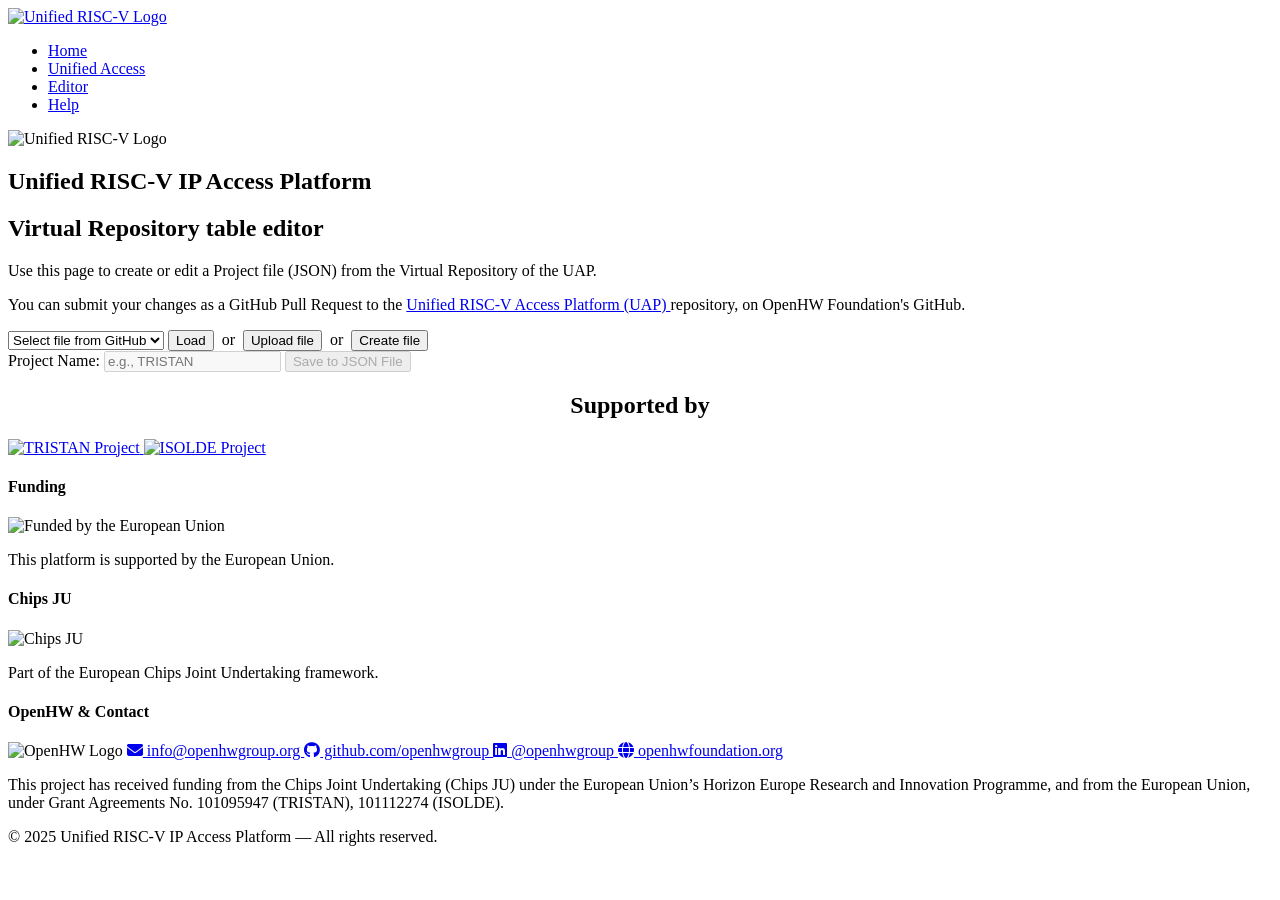
==== editor.html @ 3da15f6e "Merge pull request #126 from cairo-caplan/main Allow the License field to have multiple values, and " ====
<!--
#-------------------------------------------------------------------------------
# Copyright (C) 2025 Eclipse Foundation
# 
# This program and the accompanying materials are made
# available under the terms of the Eclipse Public License 2.0
# which is available at https://www.eclipse.org/legal/epl-2.0/
# 
# SPDX-License-Identifier: EPL-2.0
#-------------------------------------------------------------------------------
-->

<!DOCTYPE html>
<html lang="en">
<head>
  <meta charset="UTF-8" />
  <title>Editor page - Unified RISC-V Access Platform</title>
  <meta name="viewport" content="width=device-width, initial-scale=1.0" />

  <!-- Common stylesheet -->
  <link rel="stylesheet" href="style.css" />

  <!-- Font Awesome for footer icons -->
  <link rel="stylesheet"
        href="https://cdnjs.cloudflare.com/ajax/libs/font-awesome/6.5.0/css/all.min.css" />
</head>
<body class="page-with-layout editor-page">

  <!-- Shared header -->
	<header>
	  <div class="nav-container">
	
	    <div class="nav-brand">
	      <a href="index.html">
	        <img src="images/unified-riscv-horizontal-logo.png"
	             alt="Unified RISC-V Logo"
	             class="nav-logo-img">
	      </a>
	    </div>
	    <nav>
	      <ul>
	        <li><a href="index.html">Home</a></li>
	        <li><a href="unified-access.html">Unified Access</a></li>
	        <li><a href="editor.html">Editor</a></li>
	        <li><a href="help.html">Help</a></li>
	      </ul>
	    </nav>
	  </div>
	</header>

  <!-- Page content -->
  <main>
    <section class="hero">
      <img src="images/logo_unified-riscv.png" alt="Unified RISC-V Logo" />
      <h1>Unified RISC-V IP Access Platform</h1>
      <h2>Virtual Repository table editor</h2>
    </section>
    <section>
      <p>Use this page to create or edit a Project file (JSON) from the Virtual Repository of the UAP.</p>
      <p>
        You can submit your changes as a GitHub Pull Request to the
        <a href="https://github.com/openhwgroup/uap/"
           target="_blank" rel="noopener noreferrer">
          Unified RISC-V Access Platform (UAP)
        </a>
        repository, on OpenHW Foundation's GitHub.
      </p>

      <div class="editor-controls">
        <select id="file-selector">
          <option value="">Select file from GitHub</option>
        </select>
        <button id="load-file-btn">Load</button>
        <span>&nbsp;or&nbsp;</span>
        <button id="load-local-btn">Upload file</button>
        <input type="file" id="local-file-input" accept=".json" style="display: none;" />
        <span>&nbsp;or&nbsp;</span>
        <button id="create-new-btn">Create file</button>
      </div>

      <div class="editor-controls">
        <label for="project-name-input">Project Name:</label>
        <input type="text" id="project-name-input" placeholder="e.g., TRISTAN" disabled />
        <button id="save-json-btn" disabled>Save to JSON File</button>
      </div>
    </section>

   <div class="table-viewport">
	  <div class="table-container table-fixed">
	    <table id="data-table">
	      <thead></thead>
	      <tbody></tbody>
	    </table>
	  </div>
	</div>
  <!-- Sponsors -->
	<section id="sponsors" class="sponsors">
	  <h2 align="center">Supported by</h2>
	  <div class="sponsor-logos">
	    <a href="https://tristan-project.eu/" target="_blank">
	      <img src="images/tristan-logo.png" alt="TRISTAN Project" class="sponsor-logo">
	    </a>
	    <a href="https://isolde-project.eu/" target="_blank">
	      <img src="images/isolde-logo.png" alt="ISOLDE Project" class="sponsor-logo">
	    </a>
	  </div>
	</section>
  </main>

  <script src="editor.js"></script>

  <!-- Shared footer -->
  <footer>
    <div class="footer-grid">

      <!-- Column 1: EU -->
      <div class="footer-col">
        <h4>Funding</h4>
        <img src="images/eu-funded.png" class="footer-logo" alt="Funded by the European Union">
        <p>This platform is supported by the European Union.</p>
      </div>

      <!-- Column 2: Chips JU -->
      <div class="footer-col">
        <h4>Chips JU</h4>
        <img src="images/chips-ju.png" class="footer-logo" alt="Chips JU">
        <p>Part of the European Chips Joint Undertaking framework.</p>
      </div>

      <!-- Column 3: OpenHW + Contact -->
      <div class="footer-col">
        <h4>OpenHW &amp; Contact</h4>
        <img src="images/openhw-logo.png" class="footer-logo" alt="OpenHW Logo">

        <a href="mailto:info@openhwgroup.org" class="footer-icon">
          <i class="fas fa-envelope"></i> info@openhwgroup.org
        </a>
        <a href="https://github.com/openhwgroup" class="footer-icon">
          <i class="fab fa-github"></i> github.com/openhwgroup
        </a>
        <a href="https://www.linkedin.com/company/openhwgroup" class="footer-icon">
          <i class="fab fa-linkedin"></i> @openhwgroup
        </a>
        <a href="https://openhwfoundation.org/" class="footer-icon">
          <i class="fas fa-globe"></i> openhwfoundation.org
        </a>
      </div>

    </div>

    <div class="footer-bottom">
      <p>
        This project has received funding from the Chips Joint Undertaking (Chips JU)
        under the European Union’s Horizon Europe Research and Innovation Programme,
        and from the European Union, under Grant Agreements No. 101095947 (TRISTAN), 101112274 (ISOLDE).
      </p>
      <p>© 2025 Unified RISC-V IP Access Platform — All rights reserved.</p>
    </div>
  </footer>

</body>
</html>
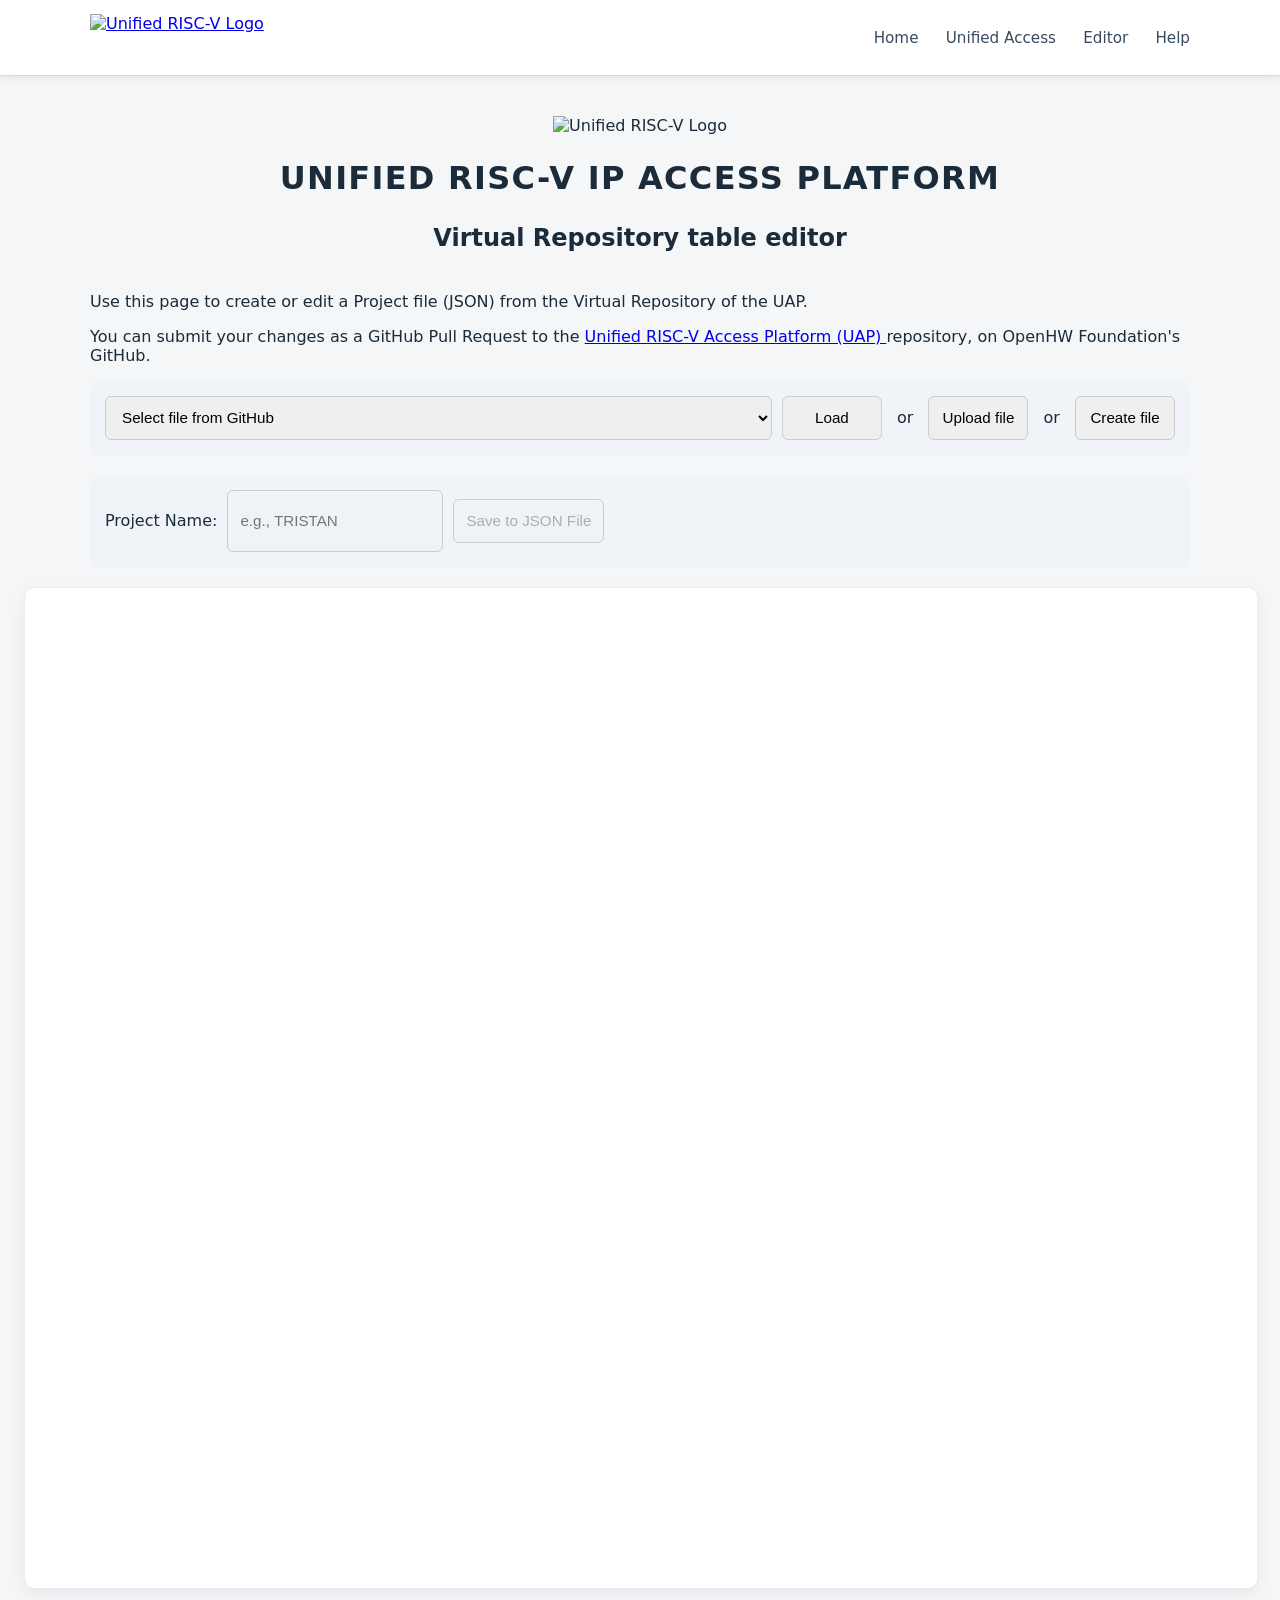
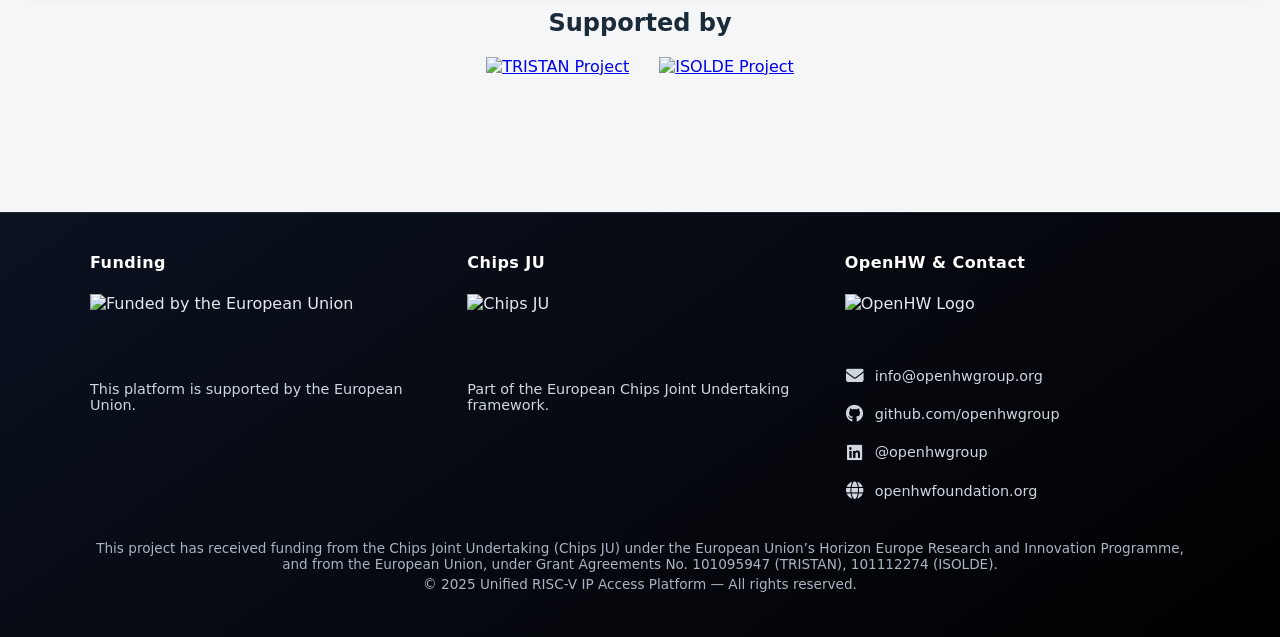
==== commit c687b133: "[uap][editor] Creation of shared.js for shared UI and business logic" ====
--- a/editor.html
+++ b/editor.html
@@ -107,7 +107,7 @@
 	</section>
   </main>
 
-  <script src="editor.js"></script>
+  <script type="module" src="editor.js"></script>
 
   <!-- Shared footer -->
   <footer>
--- a/style.css
+++ b/style.css
@@ -0,0 +1,991 @@
+/*
+ *-------------------------------------------------------------------------------
+ * Copyright (C) 2025 philippe
+ * Copyright (C) 2025 Eclipse Foundation
+ * 
+ * This program and the accompanying materials are made
+ * available under the terms of the Eclipse Public License 2.0
+ * which is available at https://www.eclipse.org/legal/epl-2.0/
+ * 
+ * SPDX-License-Identifier: EPL-2.0
+ *-------------------------------------------------------------------------------
+*/
+
+/* =========================================================
+   Global layout & typography
+   ========================================================= */
+
+html, body {
+  margin: 0;
+  padding: 0;
+  font-family: Inter, system-ui, -apple-system, "Segoe UI", Roboto,
+               "Helvetica Neue", Arial, sans-serif;
+  background-color: #f4f6f8;
+  color: #1b2b3a;
+  min-height: 100vh;
+}
+
+/* Used on pages with header + footer layout */
+body.page-with-layout {
+  display: flex;
+  flex-direction: column;
+}
+
+/* =========================================================
+   Sponsors style
+   ========================================================= */
+.sponsor-logos {
+  display: flex;
+  gap: 30px;
+  align-items: center;
+  justify-content: center;
+  margin-top: 20px;
+}
+
+.sponsor-logo {
+  max-height: 200px;
+  object-fit: contain;
+  transition: transform 0.2s ease-in-out;
+}
+
+.sponsor-logo:hover {
+  transform: scale(1.05);
+}
+/* =========================================================
+   Header & navigation (shared)
+   ========================================================= */
+
+header {
+  background-color: #ffffff;
+  border-bottom: 1px solid #d6d9de;
+  box-shadow: 0 2px 6px rgba(0, 0, 0, 0.08);
+}
+
+.nav-container {
+  max-width: 1100px;
+  margin: 0 auto;
+  display: flex;
+  align-items: center;
+  justify-content: space-between;
+  padding: 0.85rem 1.5rem;
+}
+
+
+
+nav ul {
+  list-style: none;
+  display: flex;
+  gap: 1.7rem;
+  margin: 0;
+  padding: 0;
+}
+
+nav a {
+  color: #374a5e;
+  text-decoration: none;
+  font-size: 0.95rem;
+}
+
+nav a:hover {
+  color: #e5a300;
+}
+.nav-brand {
+  display: flex;
+  align-items: center;
+}
+
+.nav-logo-img {
+  height: 48px;    /* ajuste ici */
+  width: auto;
+  display: block;
+}
+/* =========================================================
+   Main layout for content pages
+   ========================================================= */
+
+main {
+  max-width: 1100px;
+  margin: 2.5rem auto;
+  padding: 0 1.5rem 3rem;
+}
+
+/* =========================================================
+   Landing page: hero + intro card
+   ========================================================= */
+
+.hero {
+  text-align: center;
+  margin-bottom: 2.5rem;
+}
+
+.hero img {
+  max-width: 260px;
+  height: auto;
+}
+
+.hero h1 {
+  margin-top: 1.5rem;
+  font-size: 2rem;
+  letter-spacing: 0.04em;
+  text-transform: uppercase;
+  color: #1b2b3a;
+}
+
+.content-card {
+  background: #ffffff;
+  border-radius: 16px;
+  padding: 2rem 2.25rem;
+  box-shadow: 0 6px 18px rgba(0, 0, 0, 0.12);
+  border: 1px solid #e6e7eb;
+}
+
+.content-card p {
+  line-height: 1.6;
+  margin-bottom: 1rem;
+  color: #2b3b4b;
+}
+
+.content-card ul {
+  margin: 0 0 1.5rem 1.2rem;
+  padding: 0;
+  color: #2b3b4b;
+}
+
+.content-card li {
+  margin-bottom: 0.4rem;
+}
+
+.content-card strong {
+  color: #e5a300;
+  font-weight: 600;
+}
+
+/* Call-to-action button on landing page */
+.access-button-container {
+  text-align: center;
+  margin-top: 2rem;
+}
+
+.access-button {
+  display: inline-block;
+  background: linear-gradient(135deg, #1e88e5, #1565c0);
+  color: white;
+  font-size: 1.1rem;
+  font-weight: 600;
+  padding: 14px 32px;
+  border-radius: 10px;
+  text-decoration: none;
+  box-shadow: 0 4px 12px rgba(0, 0, 0, 0.25);
+  transition: 0.25s ease;
+}
+
+.access-button:hover {
+  background: linear-gradient(135deg, #42a5f5, #1e88e5);
+  transform: translateY(-3px);
+  box-shadow: 0 8px 18px rgba(0, 0, 0, 0.35);
+}
+
+/* =========================================================
+   Unified Access table & controls (search/settings)
+   (adapted from the old CSS, color-coherent with landing)
+   ========================================================= */
+
+/* Container around the data table */
+.table-container {
+  position: relative;
+  overflow-y: auto;
+  overflow-x: auto;
+  max-height: 70vh; 
+  border-radius: 10px;
+  border: 1px solid rgba(15,23,42,0.08);
+  background: #ffffff;
+  box-shadow: 0 6px 18px rgba(16,24,40,0.06);
+  padding: 0;
+}
+
+/* Main table */
+#data-table {
+  width: 100%;
+  border-collapse: collapse;
+  table-layout: fixed;
+  font-size: 0.9rem;
+  color: #1f2937;
+}
+
+/* Make header cells positioning context for resizer and dropdown */
+#data-table th {
+  font-size: 1rem;
+  position: relative;
+  overflow: visible;
+}
+
+/* Force wrapping instead of overflow */
+#data-table th,
+#data-table td {
+  white-space: normal;
+  overflow-wrap: anywhere;
+}
+
+/* Column resizer handle */
+.resizer {
+  position: absolute;
+  right: 0;
+  top: 0;
+  width: 8px;
+  height: 100%;
+  cursor: col-resize;
+  -webkit-user-select: none;
+  user-select: none;
+  z-index: 20;
+  background: linear-gradient(90deg, rgba(0,0,0,0.06), rgba(0,0,0,0.04));
+  opacity: 0.6;
+  transition: opacity 120ms ease, background 120ms ease;
+}
+
+.resizer:hover {
+  opacity: 1;
+  background: linear-gradient(90deg, rgba(0,0,0,0.12), rgba(0,0,0,0.06));
+}
+
+/* Focus outline for keyboard users */
+.resizer:focus {
+  outline: 3px solid rgba(79,70,229,0.18);
+  box-shadow: 0 0 0 4px rgba(99,102,241,0.08);
+}
+
+/* Header text as a filter button (with caret) */
+.header-filter-btn {
+  background: transparent;
+  border: none;
+  width: 100%;
+  text-align: left;
+  padding: 6px 0;
+  font-size: inherit;
+  font-weight: 600;
+  color: inherit;
+  cursor: pointer;
+  position: relative;
+  padding-right: 22px; /* room for caret */
+}
+
+.header-filter-btn:focus {
+  outline: 3px solid rgba(59,130,246,0.12);
+}
+
+/* Caret triangle */
+.header-filter-btn::after {
+  content: '';
+  position: absolute;
+  right: 6px;
+  top: 50%;
+  transform: translateY(-50%) rotate(0deg);
+  width: 0;
+  height: 0;
+  border-left: 6px solid transparent;
+  border-right: 6px solid transparent;
+  border-top: 6px solid currentColor;
+  transition: transform 150ms ease, opacity 120ms ease;
+  opacity: 0.9;
+}
+
+.header-filter-btn[aria-expanded="true"]::after {
+  transform: translateY(-50%) rotate(180deg);
+}
+
+/* Bigger resizer hit area on touch devices */
+@media (pointer: coarse) {
+  .resizer {
+    width: 18px;
+    right: -6px;
+  }
+}
+
+/* Stripe rows */
+#data-table tbody tr:nth-child(even) { background-color: #ffffff; }
+#data-table tbody tr:nth-child(odd)  { background-color: #fcfdff; }
+#data-table tbody tr:hover           { background-color: #eef6ff; }
+
+/* Make the whole table header (all rows) sticky inside the scrollable container */
+#data-table thead {
+  position: sticky;
+  top: 0;
+  z-index: 102;
+}
+
+/* Visual style for all header cells */
+#data-table thead th {
+  background-color: #1565c0;
+  color: #ffffff;
+  font-weight: 600;
+  letter-spacing: 0.02em;
+  padding: 12px 14px;
+  box-shadow: 0 2px 6px rgba(15,23,42,0.25);
+}
+
+th, td {
+  padding: 6px 10px;
+  border-bottom: 1px solid rgba(15,23,42,0.06);
+  text-align: left;
+  vertical-align: middle;
+}
+
+select {
+  width: 100%;
+  padding: 4px;
+}
+
+/* Custom dropdown in header filters */
+.custom-dropdown {
+  position: static;
+  display: block;
+  width: 100%;
+}
+
+.dropdown-btn {
+  width: 100%;
+  text-align: left;
+  margin-bottom: 2px;
+  overflow: visible;
+}
+
+.dropdown-btn:focus {
+  outline: 3px solid rgba(59,130,246,0.12);
+  box-shadow: 0 1px 0 rgba(0,0,0,0.04);
+}
+
+.dropdown-content {
+  display: none;
+  position: absolute;
+  left: 0;
+  top: 100%;
+  background: #fff;
+  border: 1px solid rgba(15,23,42,0.08);
+  z-index: 99999;
+  max-height: 300px;
+  overflow-y: auto;
+  width: 100%;
+  box-shadow: 0 6px 18px rgba(16,24,40,0.08);
+  border-radius: 6px;
+}
+
+.dropdown-content label {
+  display: block;
+  cursor: pointer;
+  padding: 6px;
+}
+
+/* Portal dropdown variant */
+.portal-dropdown {
+  box-shadow: 0 2px 8px rgba(0,0,0,0.15);
+}
+
+/* Mobile stacked layout for the table */
+@media screen and (max-width: 1100px) {
+  :root {
+    --mobile-label-width: 120px;
+  }
+
+  #data-table,
+  #data-table thead,
+  #data-table tbody,
+  #data-table th,
+  #data-table td,
+  #data-table tr {
+    display: block;
+    width: 100%;
+  }
+
+  #data-table thead tr {
+    display: none;
+  }
+
+  #data-table tr {
+    margin-bottom: 1em;
+    border: 1px solid #ddd;
+    box-shadow: 0 2px 4px rgba(0,0,0,0.04);
+    background: #fff;
+    padding: 8px;
+  }
+
+  #data-table td {
+    position: relative;
+    padding-left: calc(var(--mobile-label-width) + 8px);
+    border: none;
+    border-bottom: 1px solid #eee;
+    min-height: 48px;
+    box-sizing: border-box;
+  }
+
+  #data-table td:before {
+    position: absolute;
+    left: 0;
+    top: 0;
+    width: var(--mobile-label-width);
+    padding-left: 8px;
+    white-space: nowrap;
+    font-weight: bold;
+    color: #1e88e5;
+    content: attr(data-label);
+    font-size: 0.95em;
+    overflow: hidden;
+    text-overflow: ellipsis;
+  }
+}
+/* Make the table area align to the window, not to <main> */
+.table-viewport {
+  width: 100vw;                 /* full viewport width */
+  position: relative;
+  left: 50%;
+  right: 50%;
+  margin-left: -50vw;           /* pull to the left edge of the window */
+  margin-right: -50vw;          /* pull to the right edge of the window */
+  padding: 0 1.5rem;            /* same side padding as the site */
+  box-sizing: border-box;
+}
+
+.table-fixed {
+  max-width: none;              /* no width limit */
+  width: 100%;                  /* use all available width */
+  margin: 0;                    /* no centering needed */
+  min-height: 1000px;
+}
+
+
+.search-and-settings-container {
+  display: grid;
+  grid-template-columns: 1fr auto;
+  position: relative;
+  gap: 12px;
+  align-items: center;
+  margin-bottom: 20px;
+  box-sizing: border-box;
+}
+
+.search-and-settings-container #search-input {
+  width: 100%;
+  padding: 12px 16px;
+  font-size: 1rem;
+  border: 1px solid #d6d9de;
+  border-radius: 10px;
+  background-color: #ffffff;
+  transition: border-color 0.2s, box-shadow 0.2s;
+  box-shadow: 0 2px 6px rgba(0,0,0,0.04);
+}
+
+.search-and-settings-container #search-input:focus {
+  outline: none;
+  border-color: #1565c0;
+  box-shadow: 0 0 0 3px rgba(21, 101, 192, 0.1);
+}
+
+.search-and-settings-container #settings-toggle-btn {
+  background: #fff;
+  border: 1px solid #d6d9de;
+  border-radius: 10px;
+  width: 48px;
+  height: 48px;
+  font-size: 20px;
+  cursor: pointer;
+  box-shadow: 0 2px 6px rgba(0,0,0,0.06);
+  display: flex;
+  align-items: center;
+  justify-content: center;
+  transition: all 0.2s ease;
+}
+
+.search-and-settings-container #settings-toggle-btn:hover {
+  background-color: #f8f9fa;
+  border-color: #bcc2ca;
+  transform: translateY(-1px);
+}
+
+.search-and-settings-container .floating-panel {
+  position: absolute;
+  top: calc(100% + 10px);
+  right: 0;
+  width: 320px;
+  background: #fff;
+  border: 1px solid #ccc;
+  border-radius: 8px;
+  box-shadow: 0 4px 12px rgba(0,0,0,0.15);
+  z-index: 10000;
+  padding: 20px;
+}
+
+.settings-group {
+  display: flex;
+  flex-wrap: wrap;
+  gap: 10px;
+  margin-bottom: 15px;
+  padding-bottom: 15px;
+  border-bottom: 1px solid #eee;
+}
+
+.settings-group > h4 {
+  flex-basis: 100%;
+  margin: 0 0 5px 0;
+}
+
+.settings-group > label,
+.settings-group > button {
+  flex: 1 1 calc(50% - 10px);
+  box-sizing: border-box;
+}
+
+.settings-group > button {
+  height: 44px;
+  display: flex;
+  align-items: center;
+  justify-content: center;
+  border: 1px solid #ccc;
+  border-radius: 6px;
+  background-color: #fff;
+  font-size: 0.95rem;
+  transition: background-color 150ms ease-in-out;
+}
+
+.settings-group > button:not([disabled]):hover {
+  cursor: pointer;
+  background-color: #e9e9e9;
+}
+
+.floating-panel .settings-group:last-child {
+  border-bottom: none;
+  margin-bottom: 0;
+  padding-bottom: 0;
+}
+
+/* Responsive settings panel on mobile */
+@media screen and (max-width: 600px) {
+  .floating-panel {
+    top: 0;
+    left: 0;
+    right: 0;
+    bottom: 0;
+    width: 100%;
+    height: 100%;
+    border-radius: 0;
+    overflow-y: auto;
+  }
+}
+
+/* Export button (if used outside panel) */
+#export-btn {
+  margin-bottom: 10px;
+  padding: 8px 12px;
+  cursor: pointer;
+}
+
+/* =========================================================
+   Editor page styles (for editor.html)
+   ========================================================= */
+
+.editor-controls {
+  margin-bottom: 20px;
+  padding: 15px;
+  background-color: #f0f4f8;
+  border-radius: 8px;
+  display: flex;
+  align-items: center;
+  gap: 10px;
+}
+
+/* Make controls in editor consistent in height */
+.editor-controls > button,
+.editor-controls > select,
+.editor-controls > input[type="text"] {
+  padding: 8px 12px;
+  font-size: 0.95rem;
+  border: 1px solid #ccc;
+  border-radius: 6px;
+  height: 44px;
+}
+
+/* Set minimum width of rhe buttons of the Editor page*/
+.editor-controls > #load-local-btn,
+.editor-controls > #load-file-btn,
+.editor-controls > #create-new-btn {
+  min-width: 100px;
+  white-space: nowrap;
+}
+
+.editor-controls > button:not([disabled]) {
+  cursor: pointer;
+  transition: background-color 150ms ease-in-out, border-color 150ms ease-in-out;
+}
+
+.editor-controls > button:not([disabled]):hover {
+  background-color: #e9e9e9;
+  border-color: #adadad;
+}
+
+/* Editor mode: make cells input-friendly */
+body.editor-page #data-table td {
+  padding: 0;
+}
+
+body.editor-page #data-table input,
+body.editor-page #data-table select {
+  width: 100%;
+  height: 100%;
+  padding: 12px 14px;
+  box-sizing: border-box;
+  border: none;
+  border-radius: 0;
+  border-bottom: 1px solid rgba(15,23,42,0.06);
+  background-color: transparent;
+}
+
+body.editor-page #data-table input:focus,
+body.editor-page #data-table select:focus {
+  outline: 2px solid #1565c0;
+  z-index: 1;
+  position: relative;
+}
+
+/* Row actions (add/delete) */
+.row-actions-cell {
+  width: 50px !important;
+  min-width: 50px !important;
+  padding: 0 !important;
+  position: relative;
+}
+
+.row-actions-container {
+  display: flex;
+  flex-direction: row;
+  align-items: center;
+  justify-content: center;
+  position: absolute;
+  top: 0;
+  left: 0;
+  width: 100%;
+  height: 100%;
+  gap: 4px;
+  opacity: 0;
+  transition: opacity 150ms ease-in-out;
+}
+
+body.editor-page #data-table tr:hover .row-actions-container {
+  opacity: 1;
+}
+
+.row-action-btn {
+  width: 24px;
+  height: 24px;
+  border-radius: 50%;
+  border: 1px solid #ccc;
+  background-color: #fff;
+  color: #333;
+  font-size: 16px;
+  font-weight: bold;
+  line-height: 22px;
+  cursor: pointer;
+  display: flex;
+  align-items: center;
+  justify-content: center;
+  transition: background-color 150ms ease-in-out, color 150ms ease-in-out;
+}
+
+.row-action-btn.add {
+  color: #28a745;
+  border-color: #28a745;
+}
+
+.row-action-btn.delete {
+  color: #dc3545;
+  border-color: #dc3545;
+}
+
+.row-action-btn.add:hover {
+  background-color: #28a745;
+  color: #fff;
+}
+
+.row-action-btn.delete:hover {
+  background-color: #dc3545;
+  color: #fff;
+}
+
+/* Category combobox in editor */
+.category-combobox-container, .license-combobox-container {
+  position: relative;
+  width: 100%;
+  height: 100%;
+}
+
+.category-dropdown, .license-dropdown {
+  display: none;
+  position: absolute;
+  top: 100%;
+  left: 0;
+  right: 0;
+  max-height: 250px;
+  overflow-y: auto;
+  background: #fff;
+  border: 1px solid #ccc;
+  border-top: none;
+  z-index: 100;
+  box-shadow: 0 4px 8px rgba(0,0,0,0.1);
+}
+
+.category-option, .license-option {
+  padding: 10px 14px;
+  cursor: pointer;
+  font-size: 0.95rem;
+}
+
+.category-option:hover, .license-option:hover {
+  background-color: #eef6ff;
+}
+
+body.editor-page #data-table .category-combobox-container input, 
+body.editor-page #data-table .license-combobox-container input {
+  border-bottom: 1px solid rgba(15,23,42,0.06);
+}
+
+/* =========================================================
+   Footer (shared)
+   ========================================================= */
+
+footer {
+  background: linear-gradient(145deg, #0b1220, #000000);
+  color: #e4e8ef;
+  padding: 2.5rem 0;
+  margin-top: 3rem;
+  border-top: 1px solid #1d2738;
+}
+
+.footer-grid {
+  max-width: 1100px;
+  margin: 0 auto;
+  padding: 0 1.5rem;
+  display: grid;
+  grid-template-columns: repeat(3, 1fr);
+  gap: 2rem;
+}
+
+.footer-col {
+  display: flex;
+  flex-direction: column;
+  gap: 0.8rem;
+}
+
+.footer-col h4 {
+  margin: 0 0 0.6rem 0;
+  font-size: 1rem;
+  font-weight: 600;
+  color: #ffffff;
+  letter-spacing: 0.03em;
+}
+
+img.footer-logo {
+  height: 60px;
+  width: auto;
+  display: block;
+}
+
+.footer-col p,
+.footer-col a {
+  font-size: 0.9rem;
+  color: #cfd6e0;
+}
+
+.footer-col a {
+  text-decoration: none;
+}
+
+/* Footer icons (Font Awesome) */
+.footer-icon {
+  display: flex;
+  align-items: center;
+  gap: 10px;
+  color: #cfd6e0;
+  text-decoration: none;
+  font-size: 0.9rem;
+  margin-bottom: 8px;
+}
+
+.footer-icon i {
+  font-size: 1.1rem;
+  width: 20px;
+  text-align: center;
+}
+
+.footer-icon:hover {
+  color: #f0b93b;
+}
+
+.footer-bottom {
+  max-width: 1100px;
+  margin: 2rem auto 0;
+  padding: 0 1.5rem;
+  font-size: 0.85rem;
+  color: #aab4c2;
+  text-align: center;
+}
+
+.footer-bottom p {
+  margin: 0.3rem 0;
+}
+
+
+
+.mandatory-field {
+    font-weight: bold;
+    color: #dc3545; /* Red color for mandatory */
+}
+code {
+    background-color: #f0f0f0;
+    padding: 2px 4px;
+    border-radius: 3px;
+    font-family: 'SFMono-Regular', Consolas, 'Liberation Mono', Menlo, Courier, monospace;
+    font-size: 0.9em;
+}
+
+.note { 
+    background-color: #e6f7ff; 
+    border-left: 5px solid #007bff; 
+    padding: 15px; 
+    margin: 15px 0; 
+    border-radius: 4px;
+}
+.warning { 
+    background-color: #fff3cd; 
+    border-left: 5px solid #ffc107; 
+    padding: 15px; 
+    margin: 15px 0; 
+    color: #664d03; 
+    border-radius: 4px;
+}
+
+
+/* Tabs Navigation */
+.tabs-nav {
+  display: flex;
+  gap: 8px;
+  margin-bottom: 24px;
+  border-bottom: 1px solid #d6d9de;
+  padding-bottom: 0;
+}
+
+.tab-btn {
+  padding: 12px 24px;
+  cursor: pointer;
+  border: 1px solid transparent;
+  background-color: transparent;
+  color: #374a5e;
+  border-radius: 8px 8px 0 0;
+  font-weight: 600;
+  font-size: 0.95rem;
+  transition: all 0.2s ease;
+  margin-bottom: -1px; /* overlap border-bottom of tabs-nav */
+}
+
+.tab-btn.active {
+  background-color: #ffffff;
+  color: #1565c0;
+  border-color: #d6d9de #d6d9de #ffffff #d6d9de;
+  box-shadow: 0 -2px 10px rgba(0,0,0,0.02);
+}
+
+.tab-btn:hover:not(.active) {
+  background-color: #eef2f6;
+  color: #1b2b3a;
+}
+
+/* Matrix Styles */
+.matrix-viewport {
+  overflow-x: auto;
+  margin-bottom: 40px;
+}
+
+.matrix-container {
+  background: #fff;
+  padding: 20px;
+  border-radius: 8px;
+  box-shadow: 0 2px 8px rgba(0,0,0,0.1);
+}
+
+#compatibility-table {
+  width: 100%;
+  border-collapse: collapse;
+  font-size: 0.9rem;
+  text-align: center;
+}
+
+#compatibility-table th, #compatibility-table td {
+  border: 1px solid #ccc;
+  padding: 12px 8px;
+}
+
+#compatibility-table th {
+  background-color: #f4f4f4;
+  font-weight: bold;
+}
+
+#compatibility-table td:first-child {
+  text-align: left;
+  font-weight: 500;
+  background-color: #fafafa;
+}
+
+/* Compatibility Matrix — row/column hover highlight */
+.matrix-row-highlight {
+  background-color: #eef6ff !important;
+}
+
+.matrix-col-highlight {
+  background-color: #eef6ff !important;
+}
+
+/* Compatibility Colors */
+.cell-ct {
+  background-color: #1b5e20 !important;
+  color: #fff;
+}
+
+.cell-cnt {
+  background-color: #4caf50 !important;
+  color: #fff;
+}
+
+.cell-nc {
+  background-color: #a5d6a7 !important;
+  color: #333;
+}
+
+/* Legend */
+.matrix-legend {
+  margin-bottom: 20px;
+  display: flex;
+  gap: 20px;
+  justify-content: center;
+  font-size: 0.85rem;
+}
+
+/* Disclaimer */
+.matrix-disclaimer {
+  margin-top: 16px;
+  font-size: 0.85rem;
+  color: #6b7280;
+  font-style: italic;
+  text-align: center;
+}
+
+.legend-item {
+  display: flex;
+  align-items: center;
+  gap: 8px;
+}
+
+.color-box {
+  width: 16px;
+  height: 16px;
+  border: 1px solid #999;
+  display: inline-block;
+}
+
+.color-box.ct { background-color: #1b5e20; }
+.color-box.cnt { background-color: #4caf50; }
+.color-box.nc { background-color: #a5d6a7; }
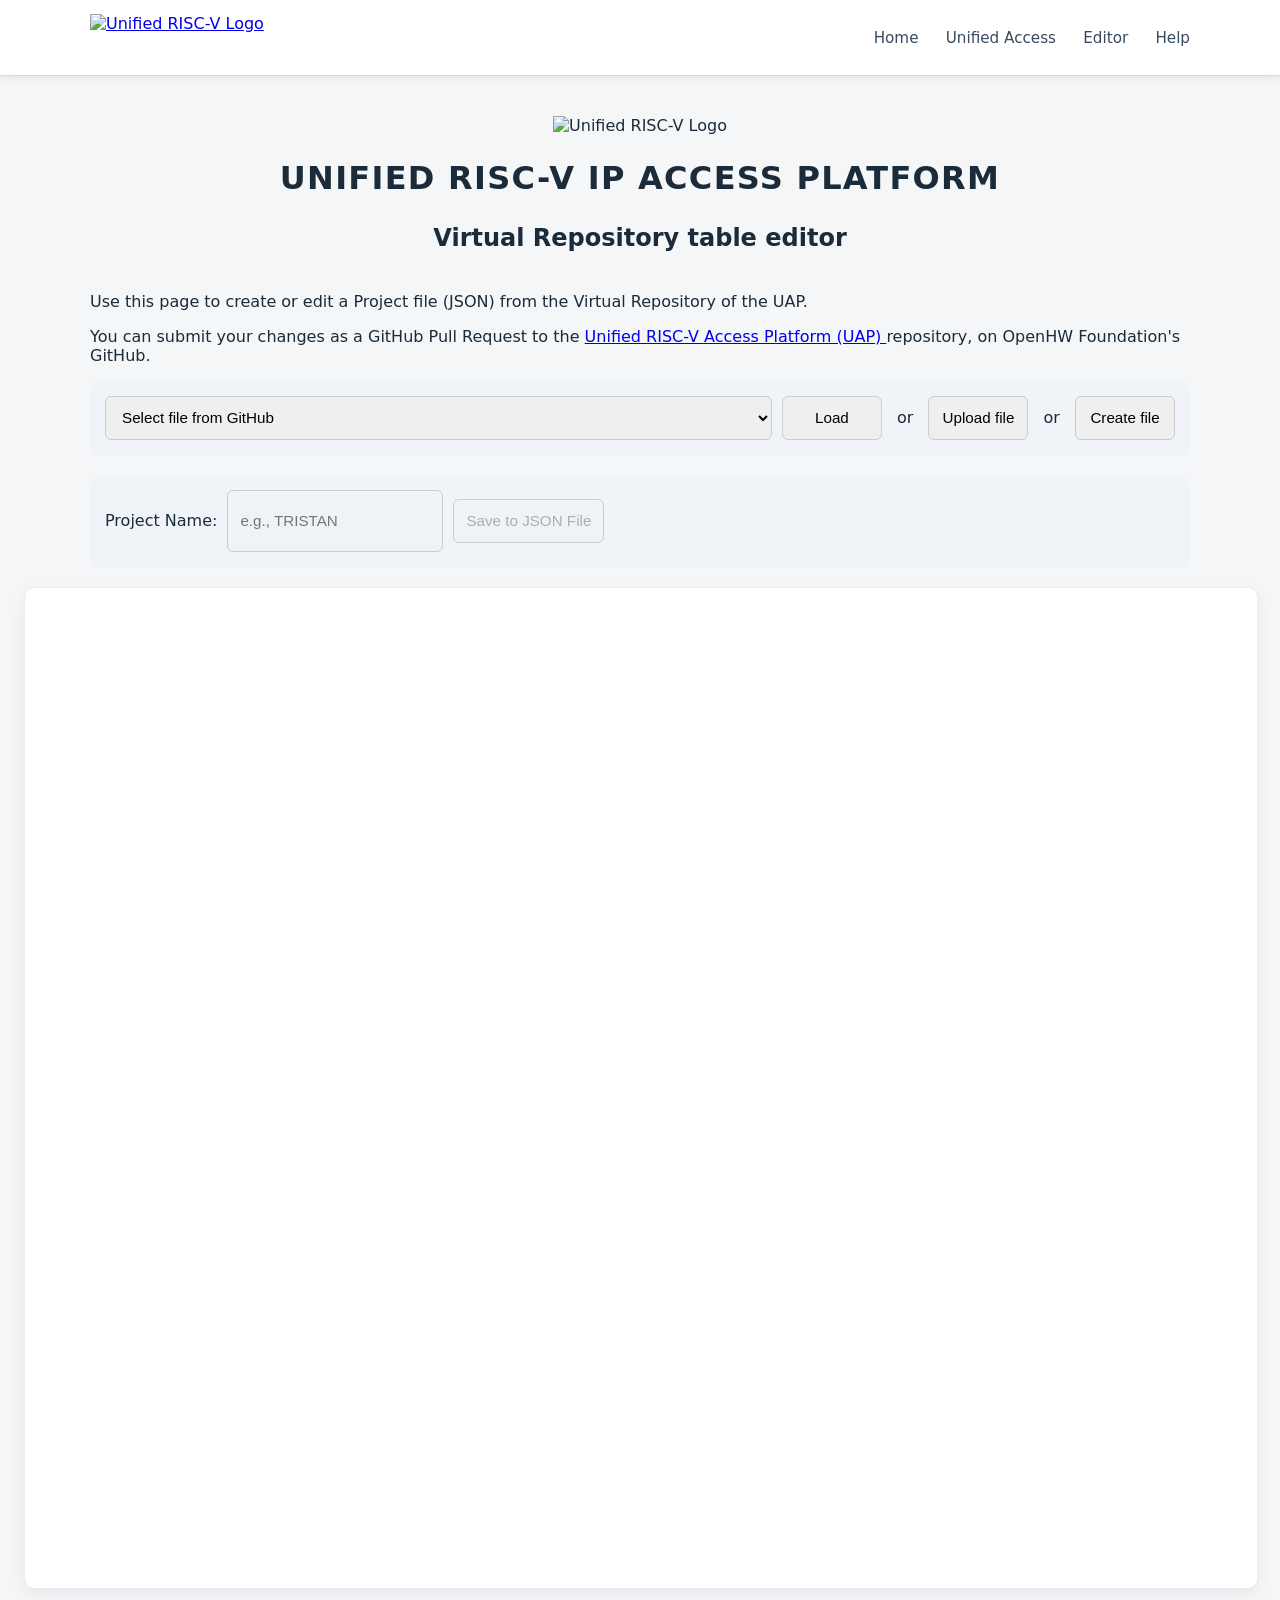
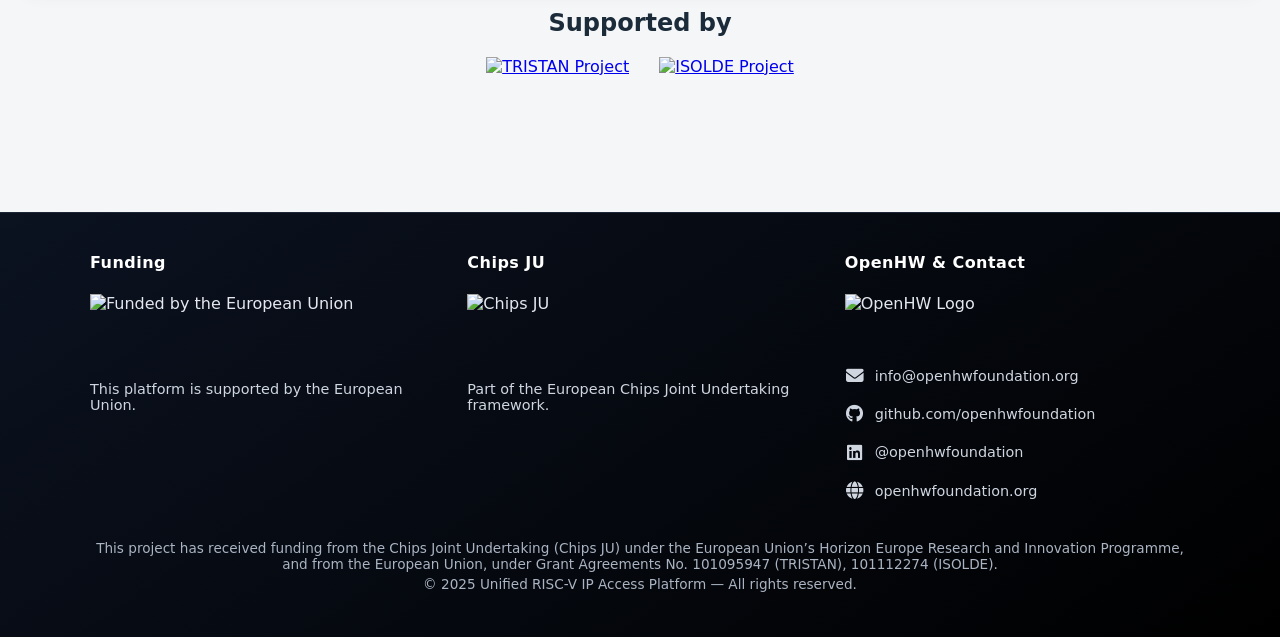
==== commit 8b6b44b7: "Documentations updates + necessary changes from openhgroup to openhwfoundation + Adding DSP as a val" ====
--- a/editor.html
+++ b/editor.html
@@ -27,26 +27,25 @@
 <body class="page-with-layout editor-page">
 
   <!-- Shared header -->
-	<header>
-	  <div class="nav-container">
-	
-	    <div class="nav-brand">
-	      <a href="index.html">
-	        <img src="images/unified-riscv-horizontal-logo.png"
-	             alt="Unified RISC-V Logo"
-	             class="nav-logo-img">
-	      </a>
-	    </div>
-	    <nav>
-	      <ul>
-	        <li><a href="index.html">Home</a></li>
-	        <li><a href="unified-access.html">Unified Access</a></li>
-	        <li><a href="editor.html">Editor</a></li>
-	        <li><a href="help.html">Help</a></li>
-	      </ul>
-	    </nav>
-	  </div>
-	</header>
+  <header>
+    <div class="nav-container">
+      <div class="nav-brand">
+        <a href="index.html">
+          <img src="images/unified-riscv-horizontal-logo.png"
+               alt="Unified RISC-V Logo"
+               class="nav-logo-img">
+        </a>
+      </div>
+      <nav>
+        <ul>
+          <li><a href="index.html">Home</a></li>
+          <li><a href="unified-access.html">Unified Access</a></li>
+          <li><a href="editor.html">Editor</a></li>
+          <li><a href="help.html">Help</a></li>
+        </ul>
+      </nav>
+    </div>
+  </header>
 
   <!-- Page content -->
   <main>
@@ -59,7 +58,7 @@
       <p>Use this page to create or edit a Project file (JSON) from the Virtual Repository of the UAP.</p>
       <p>
         You can submit your changes as a GitHub Pull Request to the
-        <a href="https://github.com/openhwgroup/uap/"
+        <a href="https://github.com/openhwfoundation/uap/"
            target="_blank" rel="noopener noreferrer">
           Unified RISC-V Access Platform (UAP)
         </a>
@@ -86,28 +85,29 @@
     </section>
 
    <div class="table-viewport">
-	  <div class="table-container table-fixed">
-	    <table id="data-table">
-	      <thead></thead>
-	      <tbody></tbody>
-	    </table>
-	  </div>
-	</div>
-  <!-- Sponsors -->
-	<section id="sponsors" class="sponsors">
-	  <h2 align="center">Supported by</h2>
-	  <div class="sponsor-logos">
-	    <a href="https://tristan-project.eu/" target="_blank">
-	      <img src="images/tristan-logo.png" alt="TRISTAN Project" class="sponsor-logo">
-	    </a>
-	    <a href="https://isolde-project.eu/" target="_blank">
-	      <img src="images/isolde-logo.png" alt="ISOLDE Project" class="sponsor-logo">
-	    </a>
-	  </div>
-	</section>
-  </main>
+     <div class="table-container table-fixed">
+       <table id="data-table">
+         <thead></thead>
+         <tbody></tbody>
+       </table>
+     </div>
+   </div>
 
-  <script type="module" src="editor.js"></script>
+   <!-- Sponsors -->
+   <section id="sponsors" class="sponsors">
+     <h2 align="center">Supported by</h2>
+     <div class="sponsor-logos">
+       <a href="https://tristan-project.eu/" target="_blank">
+         <img src="images/tristan-logo.png" alt="TRISTAN Project" class="sponsor-logo">
+       </a>
+       <a href="https://isolde-project.eu/" target="_blank">
+         <img src="images/isolde-logo.png" alt="ISOLDE Project" class="sponsor-logo">
+       </a>
+     </div>
+   </section>
+   </main>
+
+  <script src="editor.js"></script>
 
   <!-- Shared footer -->
   <footer>
@@ -132,14 +132,14 @@
         <h4>OpenHW &amp; Contact</h4>
         <img src="images/openhw-logo.png" class="footer-logo" alt="OpenHW Logo">
 
-        <a href="mailto:info@openhwgroup.org" class="footer-icon">
-          <i class="fas fa-envelope"></i> info@openhwgroup.org
+        <a href="mailto:info@openhwfoundation.org" class="footer-icon">
+          <i class="fas fa-envelope"></i> info@openhwfoundation.org
         </a>
-        <a href="https://github.com/openhwgroup" class="footer-icon">
-          <i class="fab fa-github"></i> github.com/openhwgroup
+        <a href="https://github.com/openhwfoundation" class="footer-icon">
+          <i class="fab fa-github"></i> github.com/openhwfoundation
         </a>
-        <a href="https://www.linkedin.com/company/openhwgroup" class="footer-icon">
-          <i class="fab fa-linkedin"></i> @openhwgroup
+        <a href="https://www.linkedin.com/company/openhwfoundation" class="footer-icon">
+          <i class="fab fa-linkedin"></i> @openhwfoundation
         </a>
         <a href="https://openhwfoundation.org/" class="footer-icon">
           <i class="fas fa-globe"></i> openhwfoundation.org
--- a/style.css
+++ b/style.css
@@ -95,7 +95,7 @@
 }
 
 .nav-logo-img {
-  height: 48px;    /* ajuste ici */
+  height: 48px;
   width: auto;
   display: block;
 }
@@ -224,6 +224,23 @@
 #data-table td {
   white-space: normal;
   overflow-wrap: anywhere;
+}
+
+/* IP Card link icons (JSON / PDF) */
+#data-table td .ip-card-link {
+  display: inline-flex;
+  align-items: center;
+  margin-right: 6px;
+}
+
+#data-table td .ip-card-link i {
+  font-size: 1.5rem;
+  color: #1e88e5;
+  transition: color 120ms ease;
+}
+
+#data-table td .ip-card-link:hover i {
+  color: #455a64;
 }
 
 /* Column resizer handle */
@@ -931,10 +948,7 @@
 }
 
 /* Compatibility Matrix — row/column hover highlight */
-.matrix-row-highlight {
-  background-color: #eef6ff !important;
-}
-
+.matrix-row-highlight,
 .matrix-col-highlight {
   background-color: #eef6ff !important;
 }
@@ -988,4 +1002,54 @@
 
 .color-box.ct { background-color: #1b5e20; }
 .color-box.cnt { background-color: #4caf50; }
-.color-box.nc { background-color: #a5d6a7; }+.color-box.nc { background-color: #a5d6a7; }
+
+/* Repo Stats column */
+.gh-stats {
+  display: flex;
+  flex-wrap: wrap;
+  align-items: center;
+  gap: 4px;
+}
+
+.gh-stat {
+  display: inline-flex;
+  align-items: center;
+  padding: 1px 6px;
+  border-radius: 999px;
+  background: #eef3f8;
+  color: #1f2937;
+  font-size: 0.8rem;
+  font-variant-numeric: tabular-nums;
+  white-space: nowrap;
+}
+
+.gh-stat i {
+  margin-right: 4px;
+  color: #64748b;
+}
+
+.gh-stat--archived {
+  background: #f3e8ff;
+  color: #6b21a8;
+  font-style: italic;
+}
+
+.gh-stats-na {
+  color: #8a94a0;
+}
+
+.gh-stats-repo {
+  flex-basis: 100%;
+  font-size: 0.75rem;
+  color: #0056b3;
+  text-decoration: underline;
+}
+
+/* Footnote under the catalogue table */
+.stats-disclaimer {
+  margin-top: 12px;
+  font-size: 0.85rem;
+  color: #6b7280;
+  font-style: italic;
+}
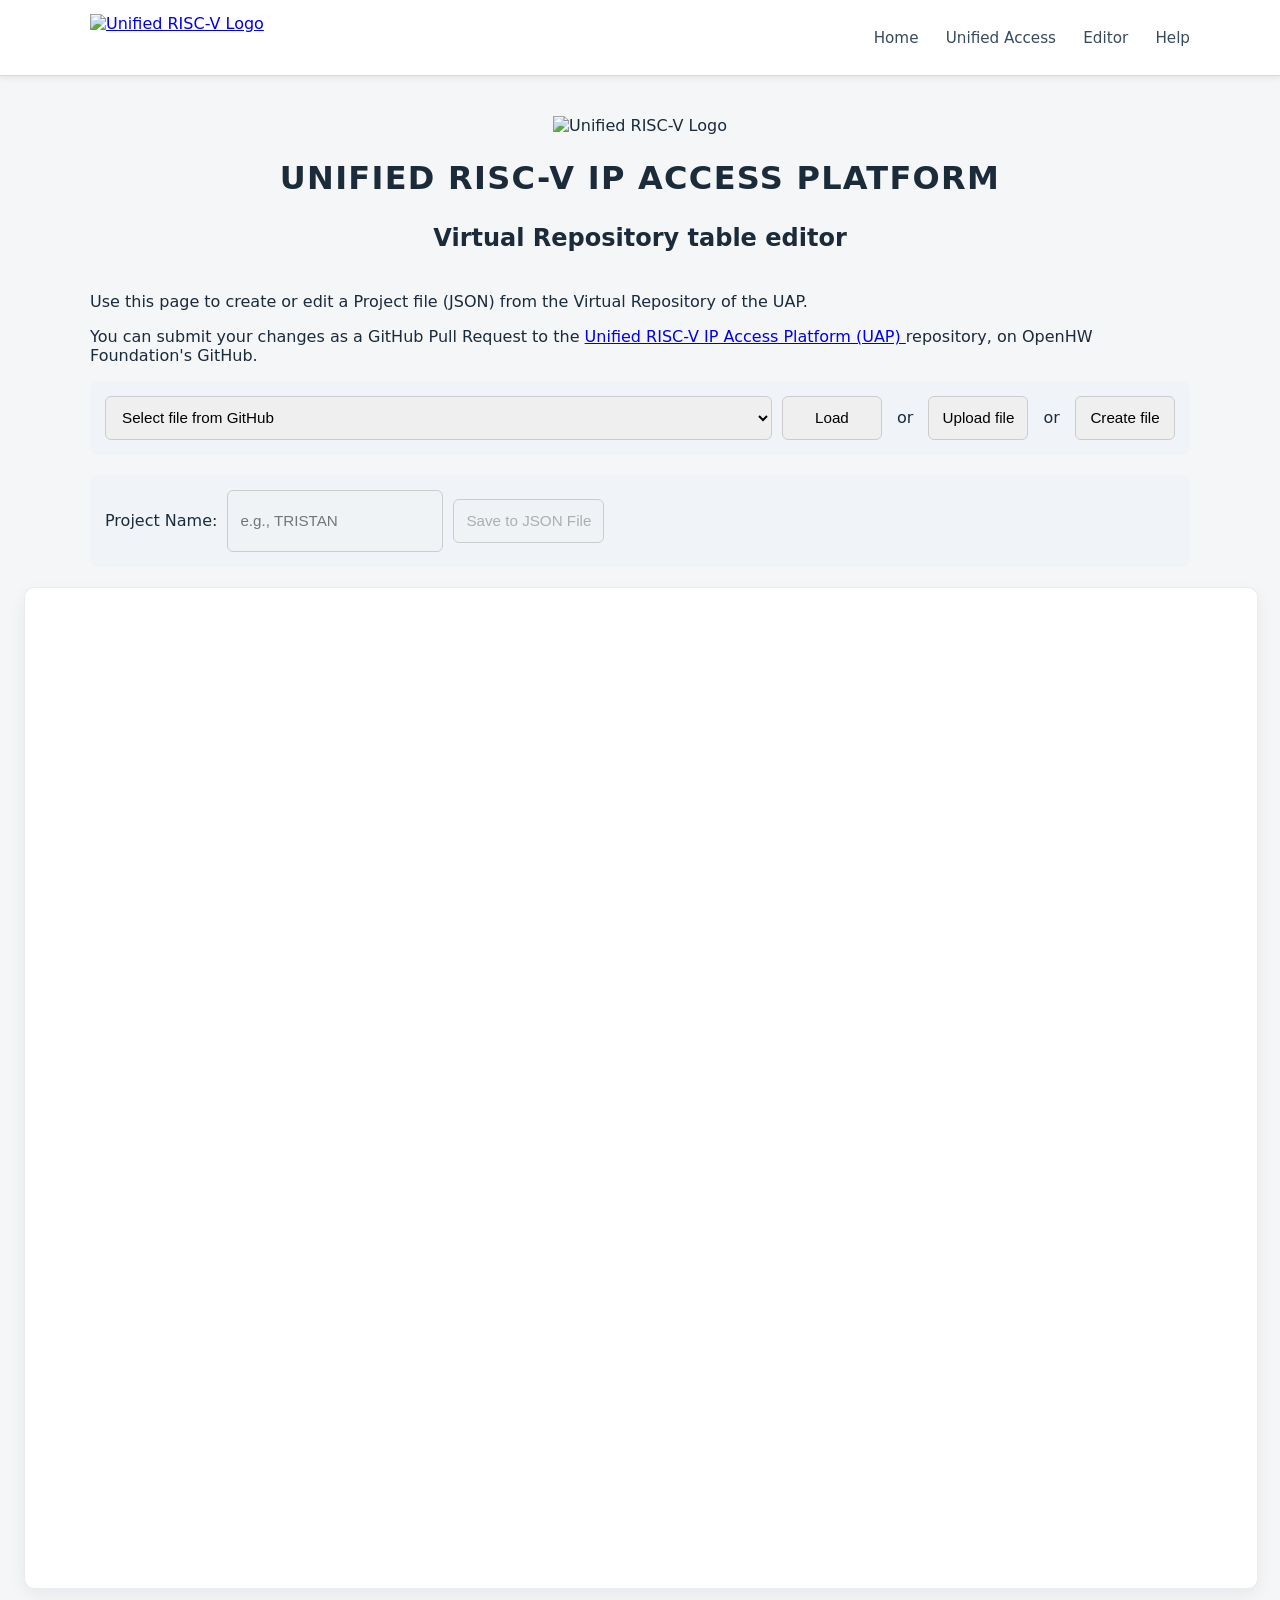
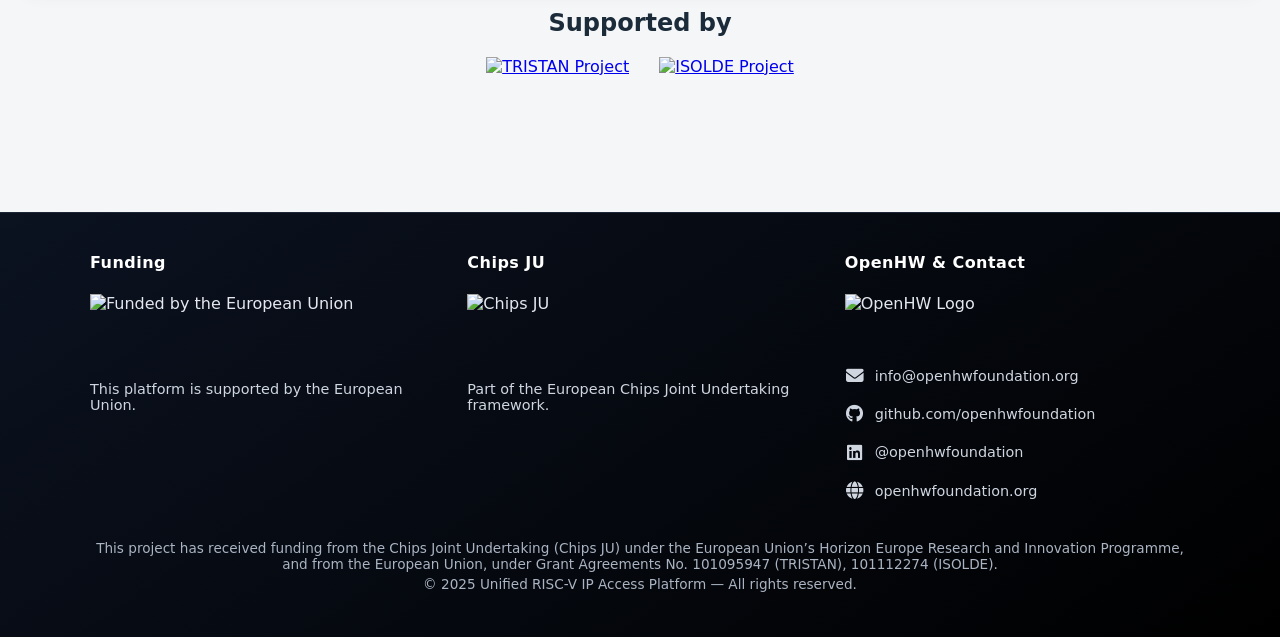
==== commit 37861bb9: "Reverting to Unified RISC-V IP Access, instead of Unified RISC-V Access" ====
--- a/editor.html
+++ b/editor.html
@@ -14,7 +14,7 @@
 <html lang="en">
 <head>
   <meta charset="UTF-8" />
-  <title>Editor page - Unified RISC-V Access Platform</title>
+  <title>Editor page - Unified RISC-V IP Access Platform</title>
   <meta name="viewport" content="width=device-width, initial-scale=1.0" />
 
   <!-- Common stylesheet -->
@@ -60,7 +60,7 @@
         You can submit your changes as a GitHub Pull Request to the
         <a href="https://github.com/openhwfoundation/uap/"
            target="_blank" rel="noopener noreferrer">
-          Unified RISC-V Access Platform (UAP)
+          Unified RISC-V IP Access Platform (UAP)
         </a>
         repository, on OpenHW Foundation's GitHub.
       </p>
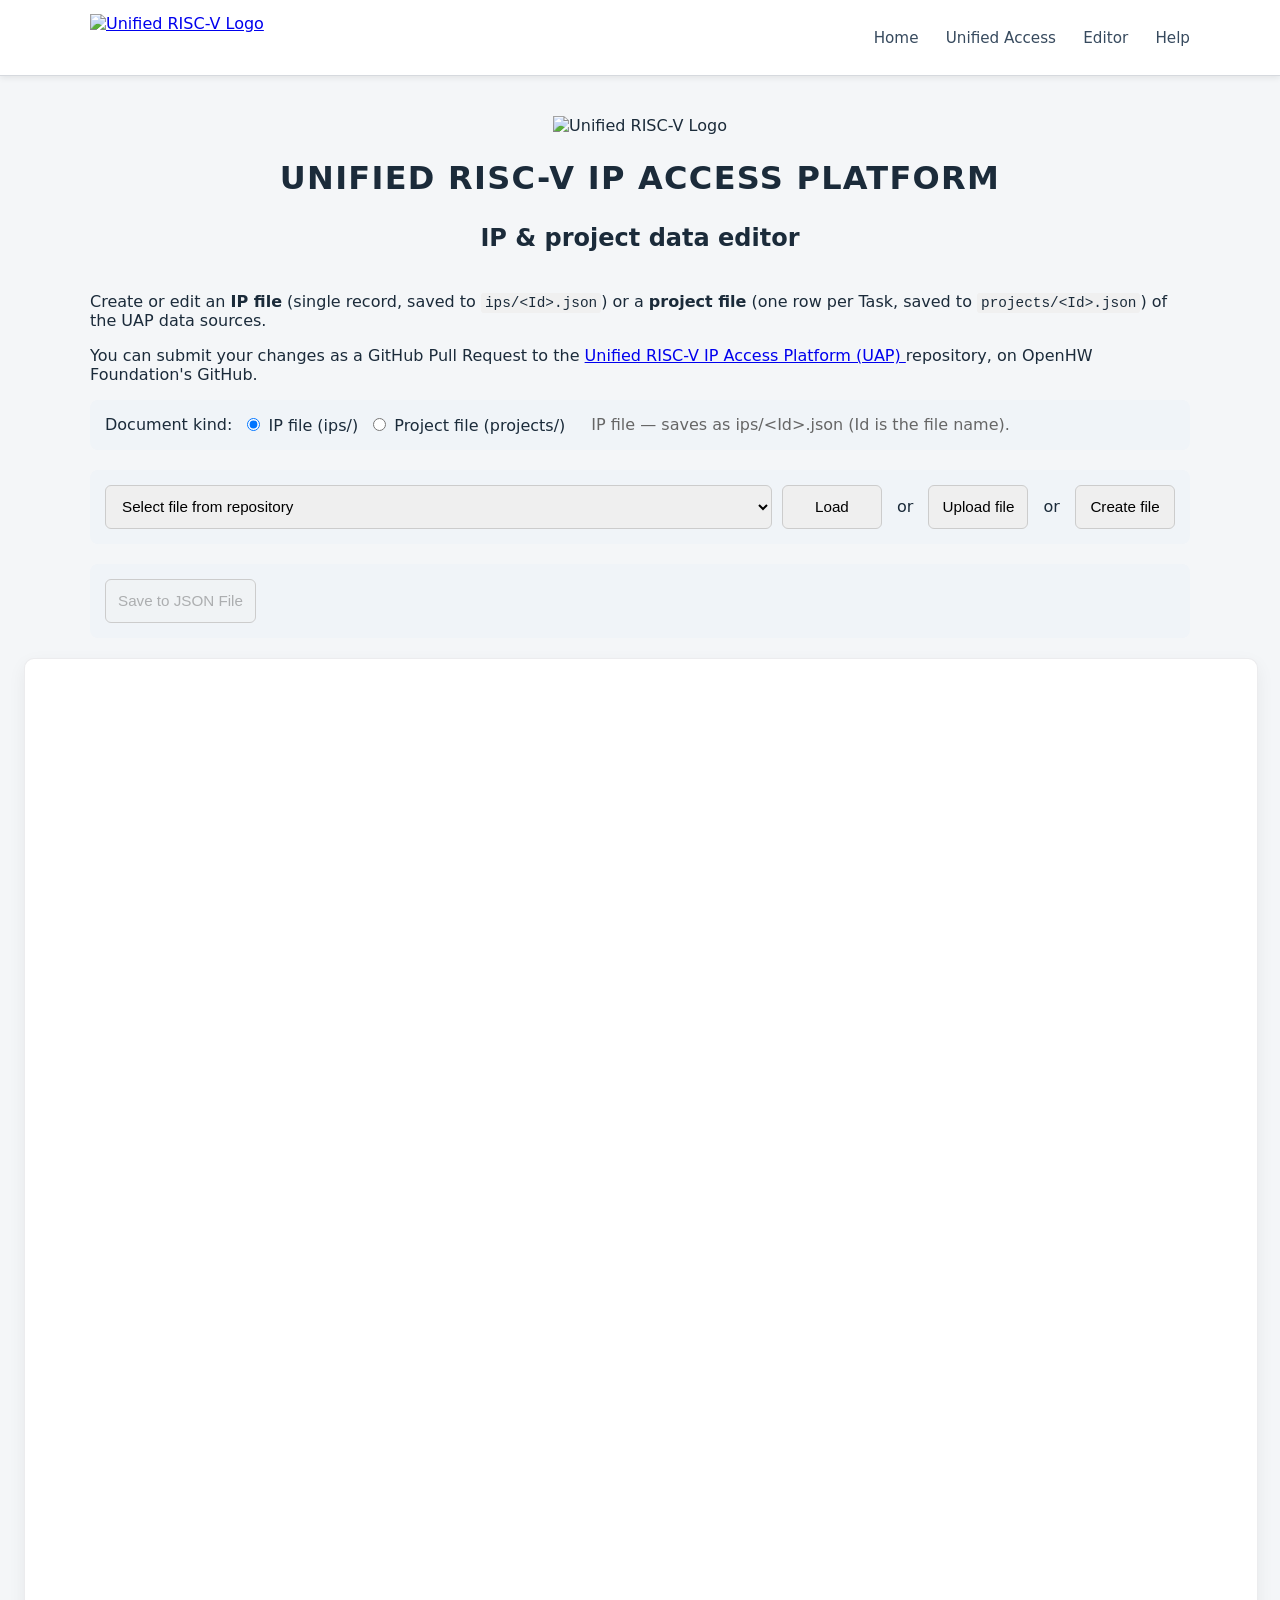
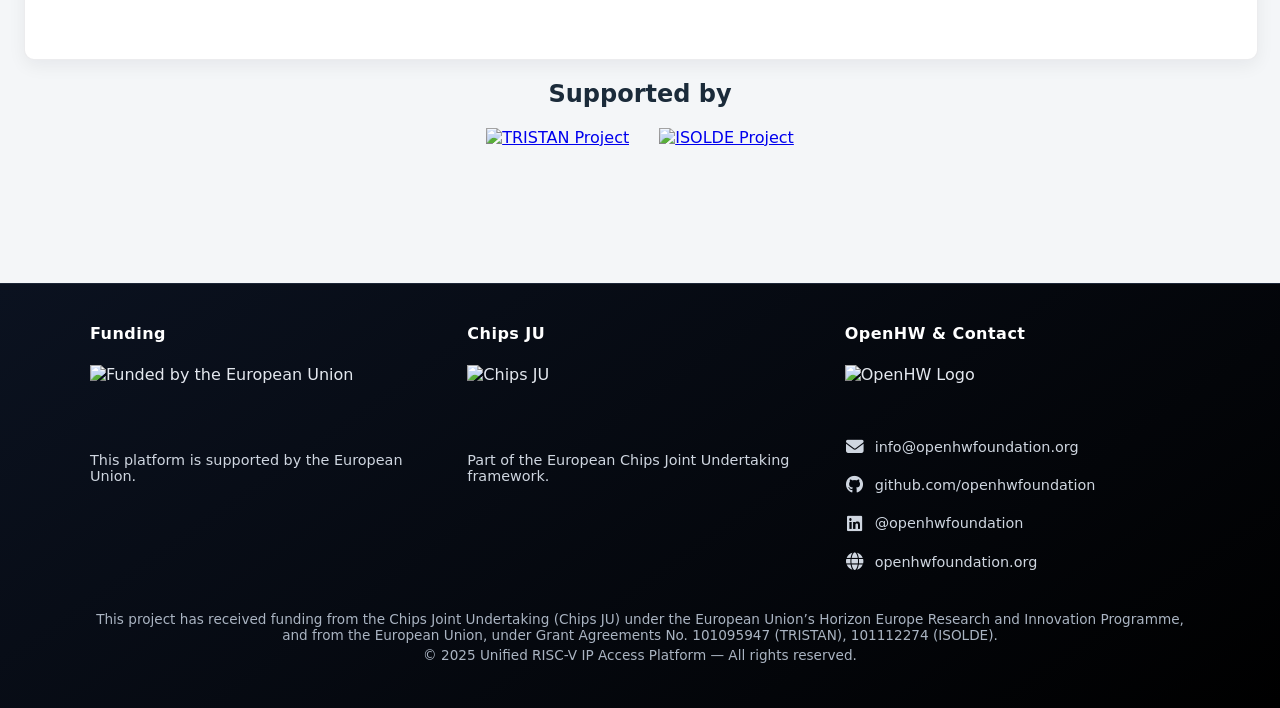
==== commit 2840a234: "IPs and Tasks defined separately. Proposal for new UI" ====
--- a/editor.html
+++ b/editor.html
@@ -19,6 +19,10 @@
 
   <!-- Common stylesheet -->
   <link rel="stylesheet" href="style.css" />
+
+  <!-- Favicon (relative: the site may be served from a /sub-path on Pages) -->
+  <link rel="icon" type="image/png" href="images/logo_unified-riscv.png" />
+  <link rel="apple-touch-icon" href="images/logo_unified-riscv.png" />
 
   <!-- Font Awesome for footer icons -->
   <link rel="stylesheet"
@@ -52,10 +56,10 @@
     <section class="hero">
       <img src="images/logo_unified-riscv.png" alt="Unified RISC-V Logo" />
       <h1>Unified RISC-V IP Access Platform</h1>
-      <h2>Virtual Repository table editor</h2>
+      <h2>IP &amp; project data editor</h2>
     </section>
     <section>
-      <p>Use this page to create or edit a Project file (JSON) from the Virtual Repository of the UAP.</p>
+      <p>Create or edit an <strong>IP file</strong> (single record, saved to <code>ips/&lt;Id&gt;.json</code>) or a <strong>project file</strong> (one row per Task, saved to <code>projects/&lt;Id&gt;.json</code>) of the UAP data sources.</p>
       <p>
         You can submit your changes as a GitHub Pull Request to the
         <a href="https://github.com/openhwfoundation/uap/"
@@ -66,8 +70,15 @@
       </p>
 
       <div class="editor-controls">
+        <label>Document kind:</label>
+        <label><input type="radio" name="doc-kind" value="ip" checked> IP file (ips/)</label>
+        <label><input type="radio" name="doc-kind" value="project"> Project file (projects/)</label>
+        <span id="id-hint" style="margin-left:1em;color:#666;"></span>
+      </div>
+
+      <div class="editor-controls">
         <select id="file-selector">
-          <option value="">Select file from GitHub</option>
+          <option value="">Select file from repository</option>
         </select>
         <button id="load-file-btn">Load</button>
         <span>&nbsp;or&nbsp;</span>
@@ -78,8 +89,8 @@
       </div>
 
       <div class="editor-controls">
-        <label for="project-name-input">Project Name:</label>
-        <input type="text" id="project-name-input" placeholder="e.g., TRISTAN" disabled />
+        <span id="project-row"><label for="project-select">Project:</label>
+        <select id="project-select"></select></span>
         <button id="save-json-btn" disabled>Save to JSON File</button>
       </div>
     </section>
--- a/style.css
+++ b/style.css
@@ -877,15 +877,7 @@
 }
 
 
-/* Tabs Navigation */
-.tabs-nav {
-  display: flex;
-  gap: 8px;
-  margin-bottom: 24px;
-  border-bottom: 1px solid #d6d9de;
-  padding-bottom: 0;
-}
-
+/* Tabs Navigation (the Compatibility Matrix secondary control uses .tab-btn) */
 .tab-btn {
   padding: 12px 24px;
   cursor: pointer;
@@ -1052,4 +1044,1168 @@
   font-size: 0.85rem;
   color: #6b7280;
   font-style: italic;
-}+}
+
+/* =========================================================
+   Platform page redesign: top bar, view switcher, toolbar,
+   cards, chips, filter bar, pills and detail drawer.
+   (The #data-table rules above are kept for editor.html.)
+   ========================================================= */
+
+/* The drawer and chip strip set display:flex, which would otherwise override
+   the UA [hidden] rule and leave a closed drawer focusable. Enforce hiding. */
+[hidden] {
+  display: none !important;
+}
+
+/* Top bar: primary dataset switcher + secondary matrix control */
+.top-bar {
+  display: flex;
+  align-items: center;
+  justify-content: space-between;
+  gap: 16px;
+  flex-wrap: wrap;
+  margin-bottom: 20px;
+}
+
+.view-switcher {
+  display: inline-flex;
+  align-items: center;
+  gap: 4px;
+  padding: 4px;
+  background: #eef2f6;
+  border: 1px solid #d6d9de;
+  border-radius: 999px;
+}
+
+.view-switch-btn {
+  display: inline-flex;
+  align-items: center;
+  gap: 8px;
+  padding: 9px 20px;
+  border: none;
+  background: transparent;
+  border-radius: 999px;
+  font-size: 1rem;
+  font-weight: 600;
+  color: #374a5e;
+  cursor: pointer;
+  transition: background-color 150ms ease, color 150ms ease, box-shadow 150ms ease;
+}
+
+.view-switch-btn i {
+  font-size: 1rem;
+}
+
+.view-switch-btn:hover:not(.active) {
+  background-color: #e2e8ef;
+  color: #1b2b3a;
+}
+
+.view-switch-btn.active {
+  background: linear-gradient(135deg, #1e88e5, #1565c0);
+  color: #ffffff;
+  box-shadow: 0 4px 10px rgba(21, 101, 192, 0.28);
+}
+
+/* EU emblem for the Projects dataset button (emoji: no ISO flag code exists) */
+.view-switch-emoji {
+  font-size: 1.1rem;
+  line-height: 1;
+}
+
+.matrix-toggle {
+  border-radius: 999px !important;
+  margin-bottom: 0 !important;
+  border: 1px solid #d6d9de !important;
+  background-color: #ffffff;
+}
+
+.matrix-toggle.active {
+  background-color: #eef6ff;
+  border-color: #bcd8f5 !important;
+  box-shadow: none;
+}
+
+.matrix-toggle i {
+  margin-right: 6px;
+  color: #1565c0;
+}
+
+/* Persistent chip filter bar */
+.filter-bar {
+  display: flex;
+  flex-wrap: wrap;
+  gap: 8px;
+  margin-bottom: 12px;
+}
+
+.filter-item {
+  position: relative;
+}
+
+.filter-chip-btn {
+  display: inline-flex;
+  align-items: center;
+  gap: 7px;
+  padding: 7px 14px;
+  border: 1px solid #d6d9de;
+  border-radius: 999px;
+  background: #ffffff;
+  color: #374a5e;
+  font-size: 0.88rem;
+  font-weight: 600;
+  cursor: pointer;
+  box-shadow: 0 1px 3px rgba(16, 24, 40, 0.04);
+  transition: border-color 150ms ease, background-color 150ms ease, color 150ms ease;
+}
+
+.filter-chip-btn:hover {
+  border-color: #1565c0;
+  color: #1565c0;
+}
+
+.filter-chip-btn.is-active {
+  background-color: #eef6ff;
+  border-color: #1565c0;
+  color: #1565c0;
+}
+
+.filter-chip-btn-count {
+  display: inline-flex;
+  align-items: center;
+  justify-content: center;
+  min-width: 18px;
+  height: 18px;
+  padding: 0 5px;
+  border-radius: 999px;
+  background: #1565c0;
+  color: #fff;
+  font-size: 0.72rem;
+  font-weight: 700;
+}
+
+.filter-chip-btn-count:empty {
+  display: none;
+}
+
+.filter-popover {
+  position: fixed;
+  width: 260px;
+  max-height: 340px;
+  overflow-y: auto;
+  background: #ffffff;
+  border: 1px solid rgba(15, 23, 42, 0.12);
+  border-radius: 10px;
+  box-shadow: 0 10px 28px rgba(16, 24, 40, 0.18);
+  padding: 10px;
+  z-index: 100001;
+}
+
+.filter-popover-search {
+  width: 100%;
+  padding: 8px 10px;
+  margin-bottom: 8px;
+  border: 1px solid #d6d9de;
+  border-radius: 8px;
+  font-size: 0.9rem;
+  box-sizing: border-box;
+}
+
+.filter-popover-search:focus {
+  outline: none;
+  border-color: #1565c0;
+  box-shadow: 0 0 0 3px rgba(21, 101, 192, 0.1);
+}
+
+.filter-option {
+  display: flex;
+  align-items: center;
+  gap: 8px;
+  padding: 6px 6px;
+  border-radius: 6px;
+  cursor: pointer;
+  font-size: 0.9rem;
+  color: #1f2937;
+}
+
+.filter-option:hover {
+  background-color: #eef6ff;
+}
+
+.filter-option.is-invalid {
+  color: #9aa4b0;
+  cursor: not-allowed;
+}
+
+.filter-option.is-invalid:hover {
+  background-color: transparent;
+}
+
+.filter-popover-empty {
+  padding: 10px;
+  color: #6b7280;
+  font-size: 0.88rem;
+  font-style: italic;
+}
+
+/* Active filter chips strip */
+.active-filters {
+  display: flex;
+  flex-wrap: wrap;
+  align-items: center;
+  gap: 8px;
+  margin-bottom: 16px;
+}
+
+.active-filters-label {
+  font-size: 0.85rem;
+  font-weight: 600;
+  color: #6b7280;
+}
+
+.active-chip {
+  display: inline-flex;
+  align-items: center;
+  gap: 6px;
+  padding: 4px 6px 4px 12px;
+  border-radius: 999px;
+  background: #eef6ff;
+  color: #1565c0;
+  border: 1px solid #bcd8f5;
+  font-size: 0.82rem;
+  font-weight: 500;
+}
+
+.active-chip-text {
+  overflow: hidden;
+  text-overflow: ellipsis;
+  white-space: nowrap;
+  max-width: 220px;
+}
+
+.active-chip-x {
+  display: inline-flex;
+  align-items: center;
+  justify-content: center;
+  width: 18px;
+  height: 18px;
+  border: none;
+  border-radius: 50%;
+  background: rgba(21, 101, 192, 0.14);
+  color: #1565c0;
+  font-size: 0.95rem;
+  line-height: 1;
+  cursor: pointer;
+  transition: background-color 120ms ease;
+}
+
+.active-chip-x:hover {
+  background: rgba(21, 101, 192, 0.28);
+}
+
+.active-filters-clear {
+  border: none;
+  background: transparent;
+  color: #1565c0;
+  font-size: 0.82rem;
+  font-weight: 600;
+  cursor: pointer;
+  text-decoration: underline;
+  padding: 4px 6px;
+}
+
+.active-filters-clear:hover {
+  color: #0d47a1;
+}
+
+/* Card grid */
+.card-grid {
+  display: grid;
+  grid-template-columns: repeat(auto-fill, minmax(320px, 1fr));
+  gap: 16px;
+}
+
+.card-empty {
+  grid-column: 1 / -1;
+  padding: 40px;
+  text-align: center;
+  color: #6b7280;
+  background: #fff;
+  border: 1px dashed #d6d9de;
+  border-radius: 12px;
+}
+
+.entity-card {
+  display: flex;
+  flex-direction: column;
+  gap: 12px;
+  background: #ffffff;
+  border: 1px solid #e6e7eb;
+  border-radius: 16px;
+  padding: 18px 20px;
+  box-shadow: 0 6px 18px rgba(0, 0, 0, 0.08);
+  transition: transform 150ms ease, box-shadow 150ms ease, border-color 150ms ease;
+}
+
+.entity-card:hover {
+  transform: translateY(-2px);
+  border-color: #bcd8f5;
+  box-shadow: 0 10px 24px rgba(16, 24, 40, 0.12);
+}
+
+.card-head {
+  display: flex;
+  align-items: flex-start;
+  justify-content: space-between;
+  gap: 10px;
+}
+
+.card-title {
+  border: none;
+  background: transparent;
+  text-align: left;
+  padding: 0;
+  margin: 0;
+  font-size: 1.12rem;
+  font-weight: 700;
+  line-height: 1.35;
+  color: #1565c0;
+  cursor: pointer;
+  overflow-wrap: anywhere;
+}
+
+.card-title:hover {
+  color: #0d47a1;
+  text-decoration: underline;
+}
+
+.card-ext {
+  flex: none;
+  display: inline-flex;
+  align-items: center;
+  justify-content: center;
+  width: 30px;
+  height: 30px;
+  border-radius: 8px;
+  color: #1e88e5;
+  text-decoration: none;
+  transition: background-color 120ms ease, color 120ms ease;
+}
+
+.card-ext:hover {
+  background-color: #eef6ff;
+  color: #1565c0;
+}
+
+.card-meta {
+  display: flex;
+  flex-direction: column;
+  gap: 8px;
+  font-size: 0.88rem;
+  color: #2b3b4b;
+}
+
+.card-meta-row {
+  display: grid;
+  grid-template-columns: 96px 1fr;
+  gap: 10px;
+  align-items: baseline;
+}
+
+.card-meta-label {
+  color: #6b7280;
+  font-weight: 600;
+  font-size: 0.8rem;
+  text-transform: uppercase;
+  letter-spacing: 0.02em;
+}
+
+.card-meta-value {
+  min-width: 0;
+  overflow-wrap: anywhere;
+}
+
+.card-meta-value--wrap {
+  display: flex;
+  flex-wrap: wrap;
+  gap: 5px;
+}
+
+.card-meta-value--icons {
+  display: inline-flex;
+  gap: 8px;
+}
+
+.card-meta-value a {
+  color: #1e88e5;
+  text-decoration: none;
+}
+
+.card-meta-value a:hover {
+  text-decoration: underline;
+}
+
+/* IP card icon links inside cards (reuse table styling idiom) */
+.card-meta-value .ip-card-link {
+  display: inline-flex;
+  align-items: center;
+}
+
+.card-meta-value .ip-card-link i {
+  font-size: 1.4rem;
+  color: #1e88e5;
+  transition: color 120ms ease;
+}
+
+.card-meta-value .ip-card-link:hover i {
+  color: #455a64;
+}
+
+/* Task list inside an IP card */
+.task-list {
+  display: flex;
+  flex-direction: column;
+  gap: 6px;
+}
+
+.task-item {
+  display: flex;
+  flex-direction: column;
+  gap: 1px;
+}
+
+.task-link {
+  border: none;
+  background: transparent;
+  padding: 0;
+  text-align: left;
+  font-size: 0.88rem;
+  font-weight: 600;
+  color: #1e88e5;
+  cursor: pointer;
+  overflow-wrap: anywhere;
+}
+
+.task-link:hover {
+  text-decoration: underline;
+}
+
+.task-item-meta {
+  font-size: 0.74rem;
+  color: #6b7280;
+}
+
+/* Pills for enumerated fields */
+.pill {
+  display: inline-flex;
+  align-items: center;
+  gap: 4px;
+  padding: 2px 10px;
+  border-radius: 999px;
+  font-size: 0.78rem;
+  font-weight: 600;
+  line-height: 1.5;
+  background: #eef3f8;
+  color: #1f2937;
+  border: 1px solid transparent;
+  max-width: 100%;
+  overflow-wrap: anywhere;
+}
+
+.pill--license {
+  background: #fff4d6;
+  color: #8a6100;
+  border-color: #f0d98c;
+}
+
+.pill--owner,
+.pill--partner {
+  background: #e7edf3;
+  color: #374a5e;
+  border-color: #cdd8e3;
+}
+
+.pill--project {
+  background: #e7f1fb;
+  color: #1565c0;
+  border-color: #bcd8f5;
+}
+
+.pill--category {
+  background: #dcf5f1;
+  color: #0f766e;
+  border-color: #a7e0d7;
+}
+
+.pill--wi {
+  background: #eef3f8;
+  color: #334155;
+  border-color: #dbe3ec;
+}
+
+.pill--status {
+  background: #eef3f8;
+  color: #334155;
+}
+
+.pill-status--ok {
+  background: #dcf5e1;
+  color: #1b5e20;
+  border-color: #a6dcae;
+}
+
+.pill-status--wip {
+  background: #fff4d6;
+  color: #8a6100;
+  border-color: #f0d98c;
+}
+
+.pill-status--deprecated {
+  background: #fde3e3;
+  color: #9b1c1c;
+  border-color: #f3bcbc;
+}
+
+.pill-status--unknown {
+  background: #eef3f8;
+  color: #55637a;
+  border-color: #dbe3ec;
+}
+
+/* Project pill shown as a small clickable card with logo */
+button.pill--project.project-card {
+  cursor: pointer;
+  gap: 6px;
+  transition: background-color 120ms ease, box-shadow 120ms ease;
+}
+
+button.pill--project.project-card:hover {
+  background-color: #d6eafc;
+  box-shadow: 0 1px 4px rgba(21, 101, 192, 0.2);
+}
+
+.project-card-logo {
+  height: 16px;
+  width: auto;
+  object-fit: contain;
+}
+
+/* Detail drawer */
+.drawer-overlay {
+  position: fixed;
+  inset: 0;
+  background: rgba(11, 18, 32, 0.42);
+  z-index: 8000;
+  opacity: 0;
+  transition: opacity 200ms ease;
+}
+
+.drawer-overlay:not([hidden]) {
+  opacity: 1;
+}
+
+.detail-drawer {
+  position: fixed;
+  top: 0;
+  right: 0;
+  height: 100%;
+  width: min(480px, 92vw);
+  background: #ffffff;
+  box-shadow: -8px 0 32px rgba(11, 18, 32, 0.28);
+  z-index: 9000;
+  display: flex;
+  flex-direction: column;
+  transform: translateX(100%);
+  transition: transform 240ms ease;
+}
+
+.detail-drawer.open {
+  transform: translateX(0);
+}
+
+.drawer-header {
+  display: flex;
+  align-items: flex-start;
+  justify-content: space-between;
+  gap: 12px;
+  padding: 20px 22px 16px;
+  border-bottom: 1px solid #e6e7eb;
+  background: #f8fafc;
+}
+
+.drawer-title-wrap {
+  min-width: 0;
+}
+
+.drawer-kind {
+  display: inline-block;
+  font-size: 0.72rem;
+  font-weight: 700;
+  text-transform: uppercase;
+  letter-spacing: 0.06em;
+  color: #1565c0;
+  background: #e7f1fb;
+  padding: 2px 8px;
+  border-radius: 999px;
+  margin-bottom: 6px;
+}
+
+.drawer-title {
+  margin: 0;
+  font-size: 1.25rem;
+  line-height: 1.3;
+  color: #1b2b3a;
+  overflow-wrap: anywhere;
+}
+
+.drawer-close {
+  flex: none;
+  width: 36px;
+  height: 36px;
+  border: 1px solid #d6d9de;
+  border-radius: 50%;
+  background: #fff;
+  color: #374a5e;
+  font-size: 22px;
+  line-height: 1;
+  cursor: pointer;
+  transition: background-color 120ms ease, color 120ms ease;
+}
+
+.drawer-close:hover {
+  background-color: #eef2f6;
+  color: #1b2b3a;
+}
+
+.drawer-body {
+  flex: 1;
+  overflow-y: auto;
+  padding: 18px 22px 32px;
+}
+
+.drawer-fields {
+  display: flex;
+  flex-direction: column;
+  gap: 10px;
+  margin-bottom: 20px;
+}
+
+.field-row {
+  display: grid;
+  grid-template-columns: 110px 1fr;
+  gap: 12px;
+  align-items: baseline;
+  font-size: 0.9rem;
+  color: #2b3b4b;
+}
+
+.field-row--logo {
+  grid-template-columns: 1fr;
+  gap: 8px;
+}
+
+.field-label {
+  color: #6b7280;
+  font-weight: 600;
+  font-size: 0.78rem;
+  text-transform: uppercase;
+  letter-spacing: 0.02em;
+}
+
+.field-value {
+  min-width: 0;
+  display: flex;
+  flex-wrap: wrap;
+  gap: 5px;
+  overflow-wrap: anywhere;
+}
+
+.field-value a {
+  color: #1e88e5;
+  text-decoration: none;
+}
+
+.field-value a:hover {
+  text-decoration: underline;
+}
+
+.project-logo {
+  max-height: 48px;
+  max-width: 200px;
+  object-fit: contain;
+}
+
+.project-url {
+  font-size: 0.85rem;
+}
+
+.drawer-section-title {
+  margin: 4px 0 10px;
+  font-size: 0.82rem;
+  font-weight: 700;
+  text-transform: uppercase;
+  letter-spacing: 0.04em;
+  color: #6b7280;
+}
+
+/* Relationship tree */
+.tree,
+.tree-sub {
+  list-style: none;
+  margin: 0;
+  padding: 0;
+}
+
+.tree-sub {
+  margin-left: 16px;
+  padding-left: 14px;
+  border-left: 2px solid #e6e7eb;
+}
+
+.tree-root > li {
+  margin-bottom: 6px;
+}
+
+.tree-group-head {
+  display: flex;
+  align-items: center;
+  gap: 8px;
+  padding: 3px 0;
+}
+
+.tree-toggle {
+  border: none;
+  background: transparent;
+  color: #9aa4b0;
+  cursor: pointer;
+  width: 16px;
+  height: 18px;
+  display: inline-flex;
+  align-items: center;
+  justify-content: center;
+  padding: 0;
+  transition: transform 150ms ease, color 120ms ease;
+}
+
+.tree-toggle:hover {
+  color: #1565c0;
+}
+
+.tree-toggle[aria-expanded="false"] {
+  transform: rotate(-90deg);
+}
+
+.tree-count {
+  display: inline-flex;
+  align-items: center;
+  justify-content: center;
+  min-width: 18px;
+  height: 18px;
+  padding: 0 5px;
+  border-radius: 999px;
+  background: #eef3f8;
+  color: #374a5e;
+  font-size: 0.72rem;
+  font-weight: 700;
+}
+
+.tree-node-link,
+.tree-node {
+  border: none;
+  background: transparent;
+  padding: 0;
+  text-align: left;
+  font-size: 0.92rem;
+  color: #1e88e5;
+  cursor: pointer;
+  overflow-wrap: anywhere;
+}
+
+.tree-node {
+  color: #374a5e;
+}
+
+.tree-node-link:hover {
+  text-decoration: underline;
+  color: #0d47a1;
+}
+
+.tree-root > li > ul.tree-sub > li {
+  display: flex;
+  align-items: baseline;
+  gap: 6px;
+  padding: 3px 0;
+}
+
+.tree-ext {
+  display: inline-flex;
+  color: #9aa4b0;
+  text-decoration: none;
+  font-size: 0.78rem;
+}
+
+.tree-ext:hover {
+  color: #1565c0;
+}
+
+.tree-empty {
+  color: #6b7280;
+  font-size: 0.88rem;
+  font-style: italic;
+  margin: 2px 0 0;
+}
+
+/* ---------------------------------------------------------------------------
+   IP Card preview (detail drawer) — mirrors the drawer palette
+   (#f8fafc / #e6e7eb / #1565c0) and reuses the .pill widget for hero values.
+   --------------------------------------------------------------------------- */
+.ipcard {
+  border: 1px solid #e6e7eb;
+  border-left: 3px solid #1565c0;
+  border-radius: 10px;
+  background: #ffffff;
+  margin-bottom: 16px;
+  overflow: hidden;
+}
+
+.ipcard-details {
+  margin-bottom: 10px;
+  border: 1px solid #e6e7eb;
+  border-radius: 10px;
+  background: #f8fafc;
+  overflow: hidden;
+}
+
+.ipcard-summary {
+  display: flex;
+  align-items: center;
+  gap: 8px;
+  cursor: pointer;
+  padding: 10px 12px;
+  font-size: 0.86rem;
+  font-weight: 600;
+  color: #2b3b4b;
+  list-style: none;
+}
+
+.ipcard-summary::-webkit-details-marker {
+  display: none;
+}
+
+.ipcard-summary .fa-id-card {
+  color: #1565c0;
+}
+
+.ipcard-head {
+  display: flex;
+  flex-wrap: wrap;
+  align-items: center;
+  gap: 8px;
+  padding: 10px 12px;
+  background: #f8fafc;
+  border-bottom: 1px solid #e6e7eb;
+}
+
+.ipcard-head .fa-id-card {
+  color: #1565c0;
+}
+
+.ipcard-name {
+  font-size: 0.86rem;
+  font-weight: 700;
+  color: #2b3b4b;
+}
+
+.ipcard-file {
+  font-family: ui-monospace, SFMono-Regular, Menlo, monospace;
+  font-size: 0.75rem;
+  color: #6b7280;
+  overflow-wrap: anywhere;
+}
+
+.ipcard-actions {
+  display: flex;
+  flex-wrap: wrap;
+  gap: 6px;
+  margin-left: auto;
+}
+
+.ipcard-action {
+  display: inline-flex;
+  align-items: center;
+  padding: 3px 10px;
+  border: 1px solid #bcd8f5;
+  border-radius: 999px;
+  background: #ffffff;
+  color: #1565c0;
+  font-size: 0.75rem;
+  font-weight: 600;
+  text-decoration: none;
+  white-space: nowrap;
+}
+
+.ipcard-action:hover {
+  background: #eef6ff;
+}
+
+.ipcard-body {
+  padding: 12px;
+  display: flex;
+  flex-direction: column;
+  gap: 12px;
+}
+
+/* Curated hero strip */
+.ipcard-hero {
+  display: flex;
+  flex-wrap: wrap;
+  align-items: center;
+  gap: 6px;
+}
+
+.ipcard-badge {
+  display: inline-flex;
+  align-items: center;
+  gap: 5px;
+  padding: 3px 10px;
+  border: 1px solid #e6e7eb;
+  border-radius: 999px;
+  background: #f8fafc;
+  font-size: 0.78rem;
+  color: #2b3b4b;
+}
+
+.ipcard-badge-label {
+  color: #6b7280;
+  font-weight: 600;
+  text-transform: uppercase;
+  font-size: 0.66rem;
+  letter-spacing: 0.03em;
+}
+
+.ipcard-badge--schema {
+  color: #6b7280;
+  font-family: ui-monospace, SFMono-Regular, Menlo, monospace;
+}
+
+.ipcard-hero-link {
+  font-size: 0.78rem;
+}
+
+.ipcard-note {
+  margin: 0;
+  font-size: 0.84rem;
+  font-style: italic;
+  color: #4b5563;
+}
+
+/* Collapsible top-level section */
+.ipcard-section {
+  border: 1px solid #e6e7eb;
+  border-radius: 8px;
+  overflow: hidden;
+}
+
+.ipcard-section > summary {
+  display: flex;
+  align-items: center;
+  gap: 8px;
+  cursor: pointer;
+  padding: 8px 11px;
+  background: #f8fafc;
+  font-size: 0.82rem;
+  font-weight: 600;
+  color: #2b3b4b;
+  list-style: none;
+}
+
+.ipcard-section > summary::-webkit-details-marker {
+  display: none;
+}
+
+.ipcard-section > summary:hover {
+  background: #eef6ff;
+}
+
+.ipcard-caret::before {
+  content: '\25B8'; /* ▸ */
+  display: inline-block;
+  color: #9aa4b0;
+  transition: transform 120ms ease;
+}
+
+.ipcard-section[open] > summary .ipcard-caret::before {
+  transform: rotate(90deg);
+}
+
+.ipcard-count {
+  margin-left: auto;
+  padding: 1px 8px;
+  border-radius: 999px;
+  background: #eef6ff;
+  color: #1565c0;
+  font-size: 0.7rem;
+  font-weight: 700;
+}
+
+.ipcard-section-body {
+  padding: 10px 11px;
+}
+
+/* Generic value nodes */
+.ipcard-group {
+  display: flex;
+  flex-direction: column;
+  gap: 6px;
+  width: 100%;
+}
+
+.ipcard-row {
+  display: grid;
+  grid-template-columns: minmax(96px, 38%) 1fr;
+  gap: 10px;
+  align-items: baseline;
+  font-size: 0.86rem;
+  color: #2b3b4b;
+}
+
+.ipcard-row-value {
+  min-width: 0;
+  display: flex;
+  flex-wrap: wrap;
+  gap: 5px;
+  overflow-wrap: anywhere;
+}
+
+.ipcard-chips {
+  display: flex;
+  flex-wrap: wrap;
+  gap: 5px;
+}
+
+.ipcard-text {
+  color: #2b3b4b;
+}
+
+.ipcard-link {
+  color: #1e88e5;
+  text-decoration: none;
+  overflow-wrap: anywhere;
+}
+
+.ipcard-link:hover {
+  text-decoration: underline;
+}
+
+.ipcard-table {
+  width: 100%;
+  border-collapse: collapse;
+  font-size: 0.82rem;
+}
+
+.ipcard-table th {
+  text-align: left;
+  color: #6b7280;
+  font-weight: 700;
+  text-transform: uppercase;
+  font-size: 0.68rem;
+  letter-spacing: 0.03em;
+  padding: 2px 10px 4px 0;
+  border-bottom: 1px solid #e6e7eb;
+}
+
+.ipcard-table td {
+  padding: 4px 10px 4px 0;
+  border-bottom: 1px solid #f0f1f3;
+  color: #2b3b4b;
+  vertical-align: top;
+}
+
+.ipcard-table tr:last-child td {
+  border-bottom: none;
+}
+
+/* Load / error states */
+.ipcard-loading {
+  font-size: 0.84rem;
+  font-style: italic;
+  color: #6b7280;
+}
+
+.ipcard-error {
+  font-size: 0.84rem;
+  color: #b42318;
+}
+
+/* Raw JSON escape hatch */
+.ipcard-raw {
+  border-top: 1px solid #e6e7eb;
+  padding-top: 8px;
+}
+
+.ipcard-raw > summary {
+  cursor: pointer;
+  font-size: 0.8rem;
+  font-weight: 600;
+  color: #6b7280;
+  list-style: none;
+}
+
+.ipcard-raw > summary::-webkit-details-marker {
+  display: none;
+}
+
+.ipcard-raw pre {
+  max-height: 260px;
+  overflow: auto;
+  margin: 8px 0 0;
+  padding: 10px;
+  border-radius: 8px;
+  background: #f8fafc;
+  white-space: pre-wrap;
+  overflow-wrap: anywhere;
+  font-family: ui-monospace, SFMono-Regular, Menlo, monospace;
+  font-size: 0.75rem;
+  color: #2b3b4b;
+}
+
+@media (max-width: 520px) {
+  .ipcard-row {
+    grid-template-columns: 1fr;
+    gap: 2px;
+  }
+}
+
+/* Responsive: single-column cards and stacked meta on narrow screens */
+@media screen and (max-width: 640px) {
+  .card-grid {
+    grid-template-columns: 1fr;
+  }
+
+  .top-bar {
+    flex-direction: column;
+    align-items: stretch;
+  }
+
+  .view-switcher {
+    justify-content: center;
+  }
+
+  .matrix-toggle {
+    align-self: center;
+  }
+
+  .search-and-settings-container {
+    grid-template-columns: 1fr auto;
+    grid-template-areas: "search gear";
+  }
+
+  .search-and-settings-container #search-input {
+    grid-area: search;
+  }
+
+  .search-and-settings-container #settings-toggle-btn {
+    grid-area: gear;
+  }
+  }
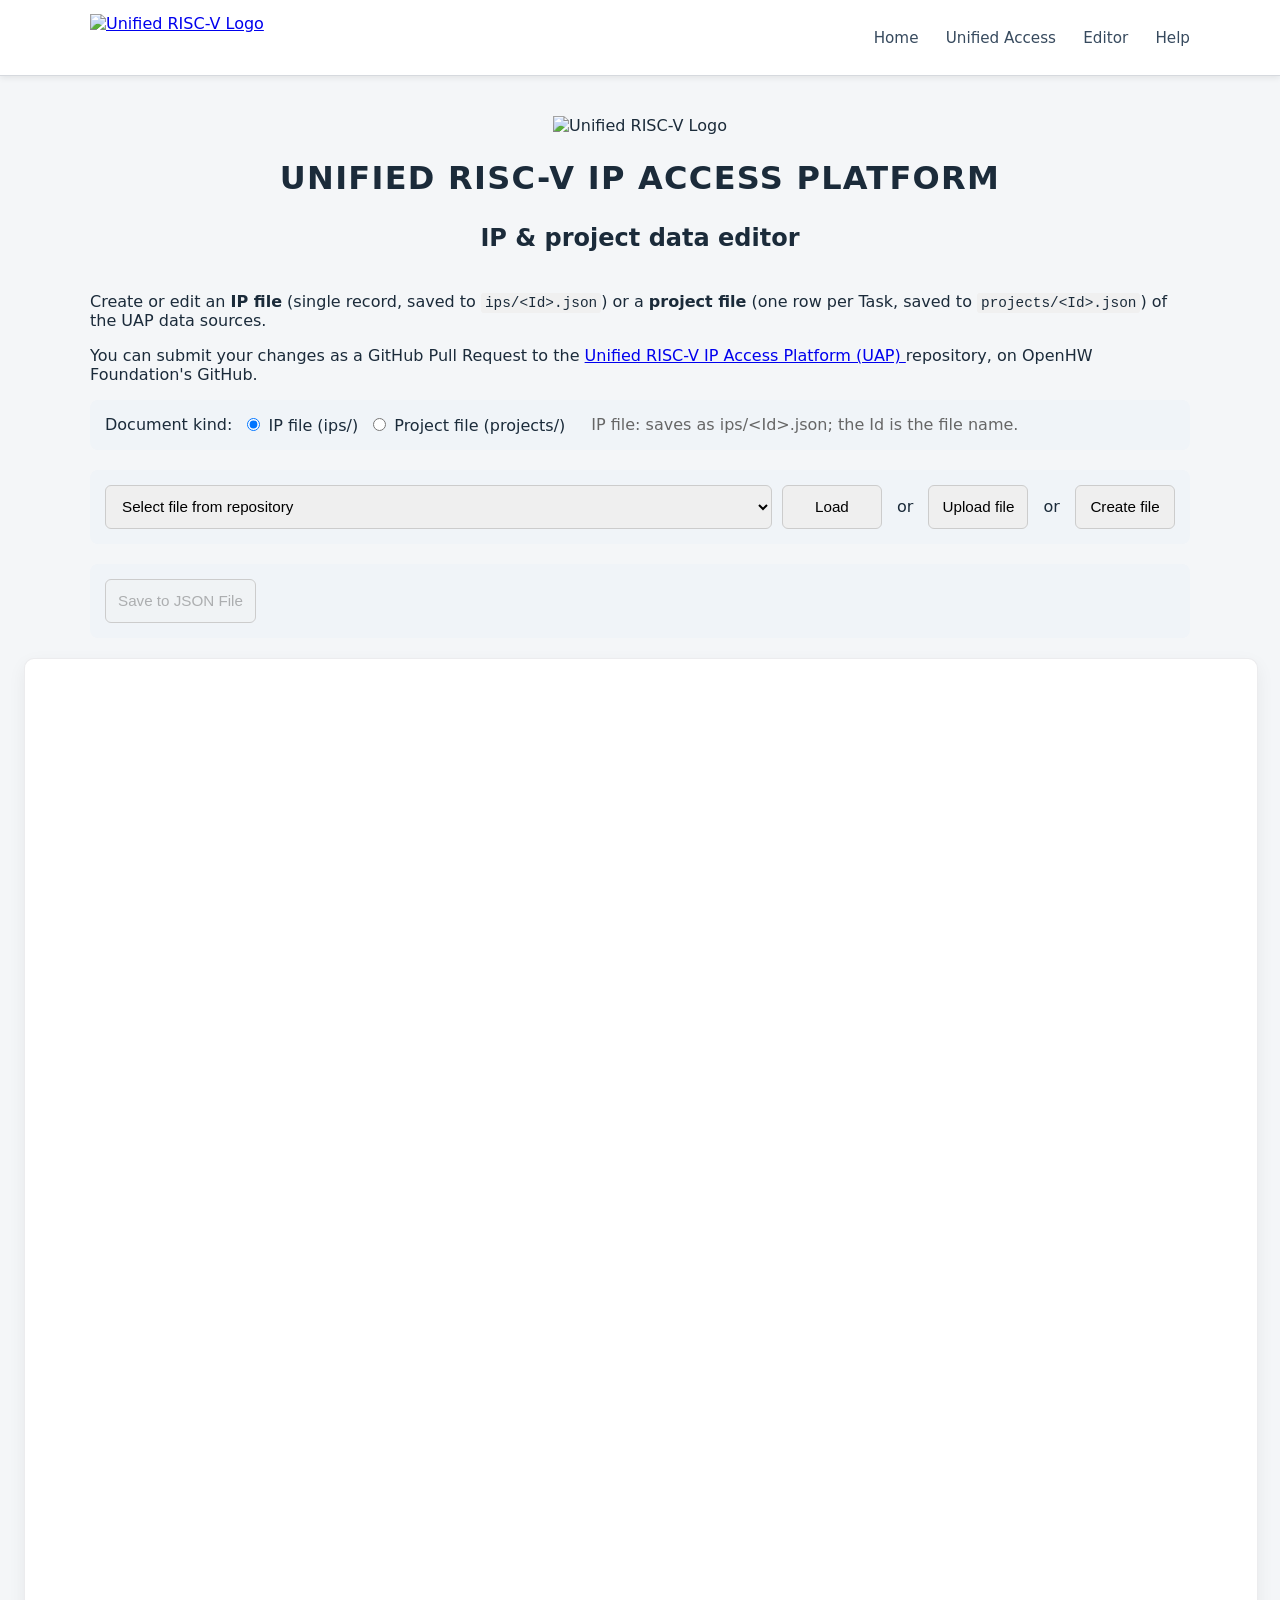
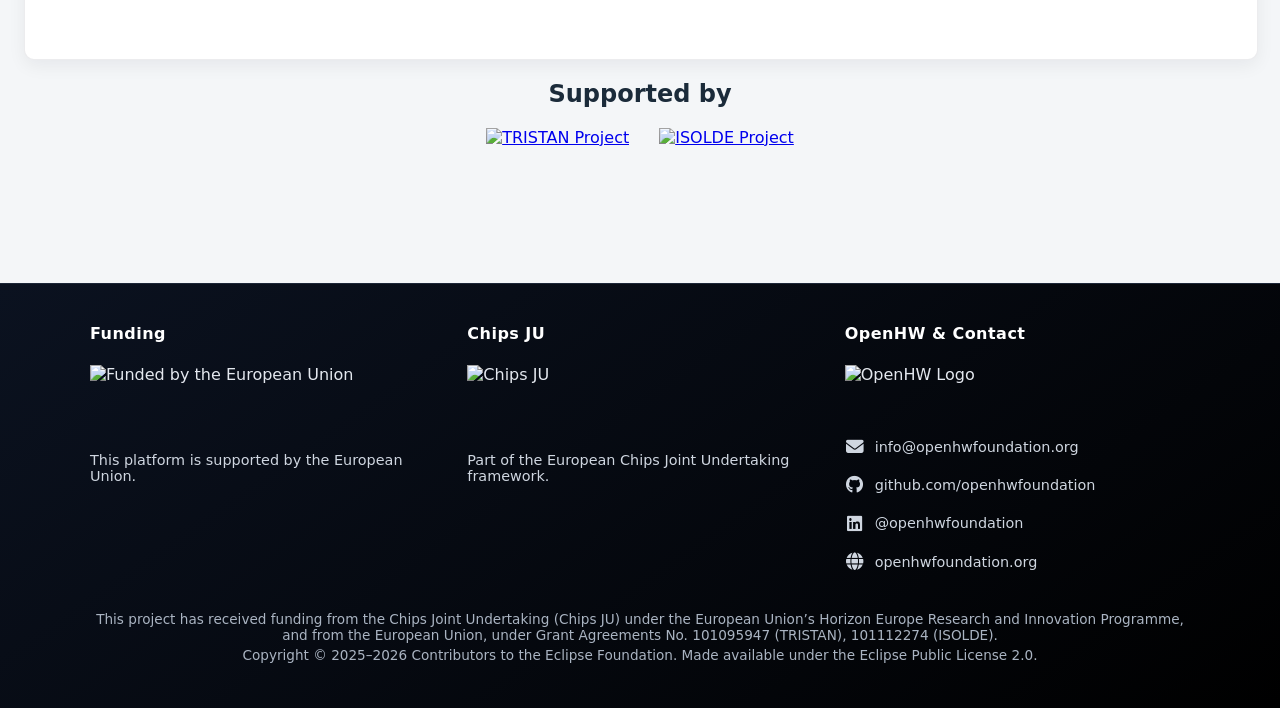
==== commit abc38b89: "- Implementation of a Canvas view for the Projects view of the Platform page - Previww integration o" ====
--- a/editor.html
+++ b/editor.html
@@ -19,6 +19,14 @@
 
   <!-- Common stylesheet -->
   <link rel="stylesheet" href="style.css" />
+
+  <!-- Optional OpenHW Foundation style theme (scoped under html[data-theme="openhw"]) -->
+  <link rel="preconnect" href="https://fonts.googleapis.com" />
+  <link rel="preconnect" href="https://fonts.gstatic.com" crossorigin />
+  <link rel="stylesheet"
+        href="https://fonts.googleapis.com/css2?family=Roboto:wght@400;500;700&display=swap" />
+  <link rel="stylesheet" href="theme-openhw.css" />
+  <script src="scripts/theme.js"></script>
 
   <!-- Favicon (relative: the site may be served from a /sub-path on Pages) -->
   <link rel="icon" type="image/png" href="images/logo_unified-riscv.png" />
@@ -165,7 +173,7 @@
         under the European Union’s Horizon Europe Research and Innovation Programme,
         and from the European Union, under Grant Agreements No. 101095947 (TRISTAN), 101112274 (ISOLDE).
       </p>
-      <p>© 2025 Unified RISC-V IP Access Platform — All rights reserved.</p>
+      <p>Copyright © 2025–2026 Contributors to the Eclipse Foundation. Made available under the Eclipse Public License 2.0.</p>
     </div>
   </footer>
 
--- a/style.css
+++ b/style.css
@@ -478,9 +478,18 @@
   box-sizing: border-box;
 }
 
+/* The search box sits in a wrapper so the clear × can float inside it; the
+   wrapper is the grid item, the input keeps filling it. */
+.uap-search-wrap {
+  position: relative;
+  display: flex;
+  align-items: center;
+  min-width: 0;
+}
+
 .search-and-settings-container #search-input {
   width: 100%;
-  padding: 12px 16px;
+  padding: 12px 44px 12px 16px;   /* right room for the clear button */
   font-size: 1rem;
   border: 1px solid #d6d9de;
   border-radius: 10px;
@@ -494,6 +503,44 @@
   border-color: #1565c0;
   box-shadow: 0 0 0 3px rgba(21, 101, 192, 0.1);
 }
+
+/* Round clear button floating at the right edge of the input. */
+.uap-search-clear {
+  position: absolute;
+  right: 8px;
+  width: 28px;
+  height: 28px;
+  padding: 0;
+  border: none;
+  border-radius: 50%;
+  background: transparent;
+  color: #9aa4b0;
+  font-size: 0.9rem;
+  cursor: pointer;
+  display: inline-flex;
+  align-items: center;
+  justify-content: center;
+}
+
+.uap-search-clear:hover {
+  background: #eef6ff;
+  color: #1565c0;
+}
+
+.uap-search-clear:focus-visible {
+  outline: 2px solid #1565c0;
+  outline-offset: 1px;
+}
+
+/* Live hit counts under the search box ("2 projects · 26 tasks · 27 IPs
+   match"). Hidden — and its text emptied — while no search is active. */
+.uap-search-status {
+  grid-column: 1 / -1;
+  margin-top: -8px;
+  font-size: 0.8rem;
+  color: #6b7280;
+}
+
 
 .search-and-settings-container #settings-toggle-btn {
   background: #fff;
@@ -1068,6 +1115,91 @@
   margin-bottom: 20px;
 }
 
+/* Button group on the right of the top bar: matrix control + theme switch */
+.top-bar-actions {
+  display: inline-flex;
+  align-items: center;
+  gap: 10px;
+  flex-wrap: wrap;
+}
+
+/* Left of the top bar: the dataset switch with the Projects layout switch
+   beside it (the layout switch is only un-hidden on the Projects dataset). */
+.top-bar-switchers {
+  display: inline-flex;
+  align-items: center;
+  gap: 10px;
+  flex-wrap: wrap;
+}
+
+/* Canvas | Grid layout switch: two radios as one pill with a sliding thumb
+   (both options are equal-width flex halves, so translateX(100%) lands the
+   thumb exactly on the right one). */
+.uap-layout-switch {
+  position: relative;
+  display: inline-flex;
+  padding: 3px;
+  border: 1px solid #d6d9de;
+  border-radius: 999px;
+  background: #eef2f6;
+}
+
+.uap-layout-option {
+  position: relative;
+  z-index: 1;
+  flex: 1 1 0;
+  min-width: 96px;
+  display: inline-flex;
+  align-items: center;
+  justify-content: center;
+  gap: 7px;
+  padding: 7px 14px;
+  border: none;
+  border-radius: 999px;
+  background: transparent;
+  color: #374a5e;
+  font-size: 0.88rem;
+  font-weight: 600;
+  cursor: pointer;
+  transition: color 140ms ease;
+}
+
+.uap-layout-option:hover,
+.uap-layout-option.is-active {
+  color: #1565c0;
+}
+
+.uap-layout-option:focus-visible {
+  outline: 2px solid #1565c0;
+  outline-offset: 2px;
+}
+
+/* The padding box minus the thumb's own 3px inset: it covers exactly the left
+   flex half, and translateX(100%) moves it exactly onto the right one. */
+.uap-layout-thumb {
+  position: absolute;
+  z-index: 0;
+  top: 3px;
+  left: 3px;
+  width: calc(50% - 3px);
+  height: calc(100% - 6px);
+  border-radius: 999px;
+  background: #ffffff;
+  box-shadow: 0 1px 4px rgba(21, 45, 80, 0.18);
+  transition: transform 180ms ease;
+}
+
+.uap-layout-switch.is-grid .uap-layout-thumb {
+  transform: translateX(100%);
+}
+
+@media (prefers-reduced-motion: reduce) {
+  .uap-layout-thumb {
+    transition: none;
+  }
+}
+
+
 .view-switcher {
   display: inline-flex;
   align-items: center;
@@ -1130,6 +1262,87 @@
 .matrix-toggle i {
   margin-right: 6px;
   color: #1565c0;
+}
+
+/* Theme switch: same pill shape as the matrix control it sits next to */
+.theme-toggle {
+  border-radius: 999px !important;
+  margin-bottom: 0 !important;
+  border: 1px solid #d6d9de !important;
+  background-color: #ffffff;
+}
+
+.theme-toggle:hover:not(.active) {
+  background-color: #eef2f6;
+}
+
+.theme-toggle i {
+  margin-right: 6px;
+  color: #1565c0;
+}
+
+/* ISOLA assistant preview switch: same pill shape as its top-bar neighbours */
+.isola-toggle {
+  border-radius: 999px !important;
+  margin-bottom: 0 !important;
+  border: 1px solid #d6d9de !important;
+  background-color: #ffffff;
+}
+
+.isola-toggle.active {
+  background-color: #eef6ff;
+  border-color: #bcd8f5 !important;
+  box-shadow: none;
+}
+
+.isola-toggle i {
+  margin-right: 6px;
+  color: #1565c0;
+}
+
+/* "Preview" badge: in the tab pill and in the view heading */
+.isola-badge {
+  display: inline-block;
+  margin-left: 8px;
+  padding: 2px 9px;
+  border-radius: 999px;
+  background-color: #fff3cd;
+  color: #664d03;
+  font-size: 0.68rem;
+  font-weight: 700;
+  letter-spacing: 0.04em;
+  text-transform: uppercase;
+  vertical-align: middle;
+}
+
+/* ISOLA assistant preview (third top-bar tab) */
+.isola-viewport {
+  margin-bottom: 40px;
+}
+
+.isola-container {
+  background: #fff;
+  padding: 20px;
+  border-radius: 8px;
+  box-shadow: 0 2px 8px rgba(0,0,0,0.1);
+}
+
+.isola-title {
+  margin-top: 0;
+}
+
+.isola-intro {
+  color: #374a5e;
+}
+
+.isola-frame {
+  display: block;
+  width: 100%;
+  height: 850px;
+  max-height: calc(100vh - 160px);
+  border: 0;
+  border-radius: 8px;
+  background-color: #f4f6f8;
 }
 
 /* Persistent chip filter bar */
@@ -1345,7 +1558,14 @@
   border-radius: 16px;
   padding: 18px 20px;
   box-shadow: 0 6px 18px rgba(0, 0, 0, 0.08);
+  cursor: pointer;
   transition: transform 150ms ease, box-shadow 150ms ease, border-color 150ms ease;
+}
+
+/* The whole card is clickable (opens the detail drawer), so it is focusable. */
+.entity-card:focus-visible {
+  outline: 2px solid #1565c0;
+  outline-offset: 2px;
 }
 
 .entity-card:hover {
@@ -1359,6 +1579,27 @@
   align-items: flex-start;
   justify-content: space-between;
   gap: 10px;
+}
+
+/* Logo of the repository an IP card points at (IP view), inline in front of
+   the name — same widget as .mm-ip-logo on the Projects canvas. No slot is
+   reserved: cards without a logo render exactly as they did before; the
+   distance to the title is the head's own gap. */
+.card-logo {
+  height: 28px;
+  max-width: 64px;
+  object-fit: contain;
+  flex: none;
+}
+
+/* Grid card heads only: let the title take the slack so a logo card keeps
+   the title left and .card-ext at the right edge (with space-between a
+   third head child would center). Deliberately scoped to #card-grid — the
+   Projects canvas IP card head spaces itself through .mm-pin's auto
+   margin and must keep its own layout untouched. */
+#card-grid .card-title {
+  flex: 1;
+  min-width: 0;
 }
 
 .card-title {
@@ -1417,7 +1658,6 @@
   color: #6b7280;
   font-weight: 600;
   font-size: 0.8rem;
-  text-transform: uppercase;
   letter-spacing: 0.02em;
 }
 
@@ -1642,7 +1882,6 @@
   display: inline-block;
   font-size: 0.72rem;
   font-weight: 700;
-  text-transform: uppercase;
   letter-spacing: 0.06em;
   color: #1565c0;
   background: #e7f1fb;
@@ -1709,7 +1948,6 @@
   color: #6b7280;
   font-weight: 600;
   font-size: 0.78rem;
-  text-transform: uppercase;
   letter-spacing: 0.02em;
 }
 
@@ -1744,7 +1982,6 @@
   margin: 4px 0 10px;
   font-size: 0.82rem;
   font-weight: 700;
-  text-transform: uppercase;
   letter-spacing: 0.04em;
   color: #6b7280;
 }
@@ -1979,7 +2216,6 @@
 .ipcard-badge-label {
   color: #6b7280;
   font-weight: 600;
-  text-transform: uppercase;
   font-size: 0.66rem;
   letter-spacing: 0.03em;
 }
@@ -2108,7 +2344,6 @@
   text-align: left;
   color: #6b7280;
   font-weight: 700;
-  text-transform: uppercase;
   font-size: 0.68rem;
   letter-spacing: 0.03em;
   padding: 2px 10px 4px 0;
@@ -2192,20 +2427,37 @@
     justify-content: center;
   }
 
-  .matrix-toggle {
+  .matrix-toggle,
+  .isola-toggle {
     align-self: center;
   }
 
   .search-and-settings-container {
     grid-template-columns: 1fr auto;
-    grid-template-areas: "search gear";
+    grid-template-areas:
+      "search gear"
+      "status status";
   }
 
-  .search-and-settings-container #search-input {
+  .uap-search-wrap {
     grid-area: search;
   }
 
   .search-and-settings-container #settings-toggle-btn {
     grid-area: gear;
   }
-  }+
+  .uap-search-status {
+    grid-area: status;
+  }
+
+  .top-bar-switchers {
+    flex-direction: column;
+    align-items: stretch;
+  }
+
+  .uap-layout-switch,
+  .uap-layout-option {
+    justify-content: center;
+  }
+}
--- a/theme-openhw.css
+++ b/theme-openhw.css
@@ -0,0 +1,356 @@
+/*
+ *-------------------------------------------------------------------------------
+ * Copyright (C) 2026 Eclipse Foundation
+ *
+ * This program and the accompanying materials are made
+ * available under the terms of the Eclipse Public License 2.0
+ * which is available at https://www.eclipse.org/legal/epl-2.0/
+ *
+ * SPDX-License-Identifier: EPL-2.0
+ *-------------------------------------------------------------------------------
+*/
+
+/* =========================================================
+   Optional "OpenHW Foundation" style theme (opt-in)
+
+   Loaded after style.css on every page, but every rule is scoped under
+   html[data-theme="openhw"]. Without that attribute (the default, and the
+   state scripts/theme.js restores from localStorage) this file changes nothing.
+
+   The palette below approximates the OpenHW green/blue identity; retune it in
+   this one block if the official brand values become available.
+   ========================================================= */
+
+html[data-theme="openhw"] {
+  --ohw-dark:  #0b2e3b;   /* deep blue-teal: headings, top bar accents */
+  --ohw-blue:  #0072b1;   /* primary links and buttons */
+  --ohw-teal:  #00a3a1;   /* accents, hover states */
+  --ohw-green: #7ab648;   /* OpenHW-style leafy green: highlights, active pills */
+  --ohw-bg:    #f2f7f4;   /* page background, faint green tint */
+  --ohw-text:  #22333b;
+  --ohw-muted: #5c7079;
+  --ohw-line:  #d5e4dc;
+  --ohw-soft:  #e6f2ea;
+  --ohw-font:  "Roboto", system-ui, -apple-system, "Segoe UI", sans-serif;
+}
+
+/* --- Base surfaces --------------------------------------------------------- */
+
+html[data-theme="openhw"] body {
+  font-family: var(--ohw-font);
+  background-color: var(--ohw-bg);
+  color: var(--ohw-text);
+}
+
+html[data-theme="openhw"] nav a {
+  color: var(--ohw-text);
+}
+
+html[data-theme="openhw"] nav a:hover {
+  color: var(--ohw-green);
+}
+
+html[data-theme="openhw"] main h1,
+html[data-theme="openhw"] main h2,
+html[data-theme="openhw"] .hero h1 {
+  color: var(--ohw-dark);
+}
+
+html[data-theme="openhw"] .content-card,
+html[data-theme="openhw"] .matrix-container,
+html[data-theme="openhw"] .floating-panel {
+  background: #ffffff;
+  border: 1px solid var(--ohw-line);
+}
+
+html[data-theme="openhw"] a {
+  color: var(--ohw-blue);
+}
+
+/* --- Landing / help hero --------------------------------------------------- */
+
+html[data-theme="openhw"] .hero {
+  border-bottom: 3px solid var(--ohw-green);
+  padding-bottom: 1.25rem;
+}
+
+html[data-theme="openhw"] .note {
+  background-color: var(--ohw-soft);
+  border-left-color: var(--ohw-teal);
+}
+
+/* --- Platform page: top bar ------------------------------------------------ */
+
+html[data-theme="openhw"] .view-switcher {
+  background: var(--ohw-soft);
+  border-color: var(--ohw-line);
+}
+
+html[data-theme="openhw"] .view-switch-btn {
+  color: var(--ohw-dark);
+}
+
+html[data-theme="openhw"] .view-switch-btn:hover:not(.active) {
+  background-color: #d8ead9;
+  color: var(--ohw-dark);
+}
+
+html[data-theme="openhw"] .view-switch-btn.active {
+  background: linear-gradient(135deg, var(--ohw-teal), var(--ohw-green));
+  color: #ffffff;
+  box-shadow: 0 4px 10px rgba(122, 182, 72, 0.32);
+}
+
+/* Canvas | Grid layout switch (Projects dataset): the pill beside the dataset
+   switch takes the same treatment. Its active label sits on the white thumb
+   rather than on a coloured one, so it wears the theme's link blue. */
+html[data-theme="openhw"] .uap-layout-switch {
+  background: var(--ohw-soft);
+  border-color: var(--ohw-line);
+}
+
+html[data-theme="openhw"] .uap-layout-option {
+  color: var(--ohw-dark);
+}
+
+html[data-theme="openhw"] .uap-layout-option:hover,
+html[data-theme="openhw"] .uap-layout-option.is-active {
+  color: var(--ohw-blue);
+}
+
+html[data-theme="openhw"] .uap-layout-option:focus-visible {
+  outline-color: var(--ohw-blue);
+}
+
+html[data-theme="openhw"] .uap-layout-thumb {
+  box-shadow: 0 1px 4px rgba(11, 46, 59, 0.18);
+}
+
+html[data-theme="openhw"] .tab-btn,
+html[data-theme="openhw"] .matrix-toggle,
+html[data-theme="openhw"] .isola-toggle {
+  color: var(--ohw-dark);
+}
+
+html[data-theme="openhw"] .tab-btn.active {
+  color: var(--ohw-blue);
+}
+
+html[data-theme="openhw"] .tab-btn:hover:not(.active) {
+  background-color: var(--ohw-soft);
+  color: var(--ohw-dark);
+}
+
+html[data-theme="openhw"] .matrix-toggle,
+html[data-theme="openhw"] .isola-toggle {
+  border-color: var(--ohw-line) !important;
+}
+
+html[data-theme="openhw"] .matrix-toggle.active,
+html[data-theme="openhw"] .isola-toggle.active {
+  background-color: var(--ohw-soft);
+  border-color: var(--ohw-teal) !important;
+}
+
+html[data-theme="openhw"] .matrix-toggle i,
+html[data-theme="openhw"] .isola-toggle i {
+  color: var(--ohw-teal);
+}
+
+/* Theme switch (Platform page top bar) */
+html[data-theme="openhw"] .theme-toggle {
+  border: 1px solid var(--ohw-green) !important;
+  background-color: var(--ohw-green);
+  color: #ffffff;
+}
+
+html[data-theme="openhw"] .theme-toggle i {
+  margin-right: 6px;
+  color: #ffffff;
+}
+
+html[data-theme="openhw"] .theme-toggle:hover {
+  background-color: var(--ohw-dark);
+  border-color: var(--ohw-dark) !important;
+}
+
+/* --- Search / settings / filters ------------------------------------------- */
+
+html[data-theme="openhw"] #search-input,
+html[data-theme="openhw"] .filter-popover-search {
+  border-color: var(--ohw-line);
+}
+
+html[data-theme="openhw"] #search-input:focus,
+html[data-theme="openhw"] .filter-popover-search:focus {
+  border-color: var(--ohw-teal);
+  box-shadow: 0 0 0 3px rgba(0, 163, 161, 0.15);
+}
+
+html[data-theme="openhw"] .filter-chip-btn {
+  border-color: var(--ohw-line);
+  color: var(--ohw-dark);
+}
+
+html[data-theme="openhw"] .filter-chip-btn:hover,
+html[data-theme="openhw"] .filter-chip-btn.is-active {
+  border-color: var(--ohw-teal);
+  color: var(--ohw-teal);
+}
+
+html[data-theme="openhw"] .filter-chip-btn.is-active {
+  background-color: var(--ohw-soft);
+}
+
+html[data-theme="openhw"] .filter-chip-btn-count {
+  background: var(--ohw-teal);
+}
+
+html[data-theme="openhw"] .filter-popover,
+html[data-theme="openhw"] .floating-panel {
+  border-color: var(--ohw-line);
+}
+
+html[data-theme="openhw"] .filter-option:hover,
+html[data-theme="openhw"] .category-option:hover,
+html[data-theme="openhw"] .license-option:hover {
+  background-color: var(--ohw-soft);
+}
+
+html[data-theme="openhw"] .active-chip-x {
+  background: rgba(0, 163, 161, 0.16);
+  color: var(--ohw-blue);
+}
+
+html[data-theme="openhw"] .active-chip-x:hover {
+  background: rgba(0, 163, 161, 0.3);
+}
+
+html[data-theme="openhw"] .active-filters-clear,
+html[data-theme="openhw"] .active-filters-clear:hover {
+  color: var(--ohw-blue);
+}
+
+/* --- Cards ----------------------------------------------------------------- */
+
+html[data-theme="openhw"] .entity-card {
+  background: #ffffff;
+  border-color: var(--ohw-line);
+}
+
+html[data-theme="openhw"] .entity-card:hover {
+  border-color: var(--ohw-teal);
+  box-shadow: 0 10px 24px rgba(11, 46, 59, 0.14);
+}
+
+html[data-theme="openhw"] .entity-card:focus-visible {
+  outline-color: var(--ohw-green);
+}
+
+html[data-theme="openhw"] .card-title,
+html[data-theme="openhw"] .card-title:hover {
+  color: var(--ohw-blue);
+}
+
+html[data-theme="openhw"] .card-ext,
+html[data-theme="openhw"] .card-ext:hover {
+  color: var(--ohw-teal);
+}
+
+html[data-theme="openhw"] .card-ext:hover {
+  background-color: var(--ohw-soft);
+}
+
+html[data-theme="openhw"] .card-meta {
+  color: var(--ohw-text);
+}
+
+html[data-theme="openhw"] .card-meta-label,
+html[data-theme="openhw"] .field-label,
+html[data-theme="openhw"] .drawer-section-title,
+html[data-theme="openhw"] .task-item-meta,
+html[data-theme="openhw"] .card-empty {
+  color: var(--ohw-muted);
+}
+
+html[data-theme="openhw"] .card-meta-value a,
+html[data-theme="openhw"] .task-link {
+  color: var(--ohw-blue);
+}
+
+html[data-theme="openhw"] .card-empty {
+  border-color: var(--ohw-line);
+}
+
+/* --- Pills ----------------------------------------------------------------- */
+
+html[data-theme="openhw"] .pill {
+  background: var(--ohw-soft);
+  color: var(--ohw-dark);
+  border-color: var(--ohw-line);
+}
+
+html[data-theme="openhw"] .pill--project {
+  background: var(--ohw-soft);
+  color: var(--ohw-blue);
+  border-color: var(--ohw-teal);
+}
+
+html[data-theme="openhw"] button.pill--project.project-card:hover {
+  background-color: #d3ece2;
+}
+
+html[data-theme="openhw"] .pill--category {
+  background: #dcf5f1;
+  color: #0b6b62;
+  border-color: var(--ohw-teal);
+}
+
+html[data-theme="openhw"] .pill--license {
+  background: #eef7dd;
+  color: #44661f;
+  border-color: var(--ohw-green);
+}
+
+html[data-theme="openhw"] .pill-status--ok {
+  background: #e6f4d9;
+  color: #3f6b1c;
+  border-color: var(--ohw-green);
+}
+
+/* --- Detail drawer --------------------------------------------------------- */
+
+html[data-theme="openhw"] .detail-drawer {
+  background: #ffffff;
+  box-shadow: -8px 0 32px rgba(11, 46, 59, 0.28);
+}
+
+html[data-theme="openhw"] .drawer-header {
+  background: var(--ohw-soft);
+  border-bottom-color: var(--ohw-line);
+}
+
+html[data-theme="openhw"] .drawer-kind {
+  color: #ffffff;
+  background: var(--ohw-teal);
+}
+
+html[data-theme="openhw"] .drawer-title {
+  color: var(--ohw-dark);
+}
+
+html[data-theme="openhw"] .drawer-body a {
+  color: var(--ohw-blue);
+}
+
+/* --- Footer ---------------------------------------------------------------- */
+
+html[data-theme="openhw"] footer {
+  background: linear-gradient(145deg, var(--ohw-dark), #061a22);
+  border-top-color: var(--ohw-teal);
+}
+
+html[data-theme="openhw"] .footer-icon:hover,
+html[data-theme="openhw"] .footer-col a:hover {
+  color: var(--ohw-green);
+}
